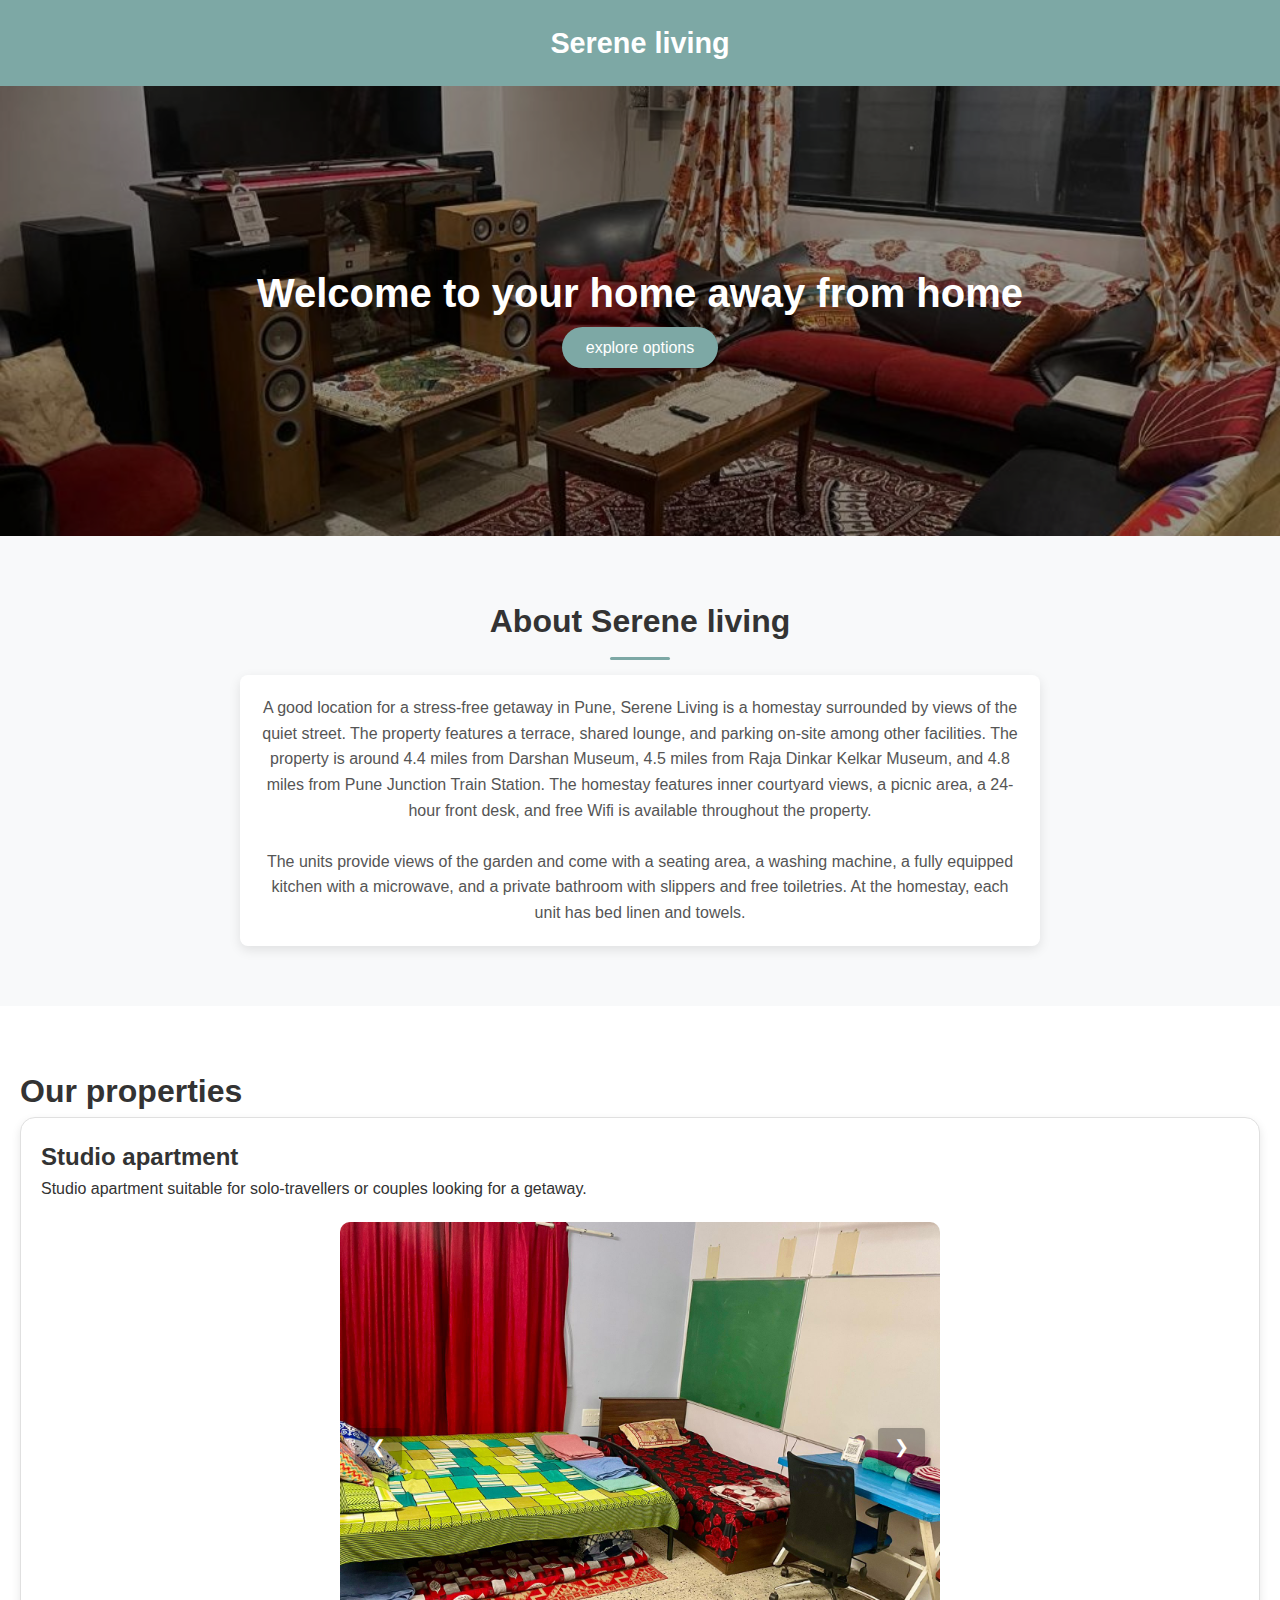
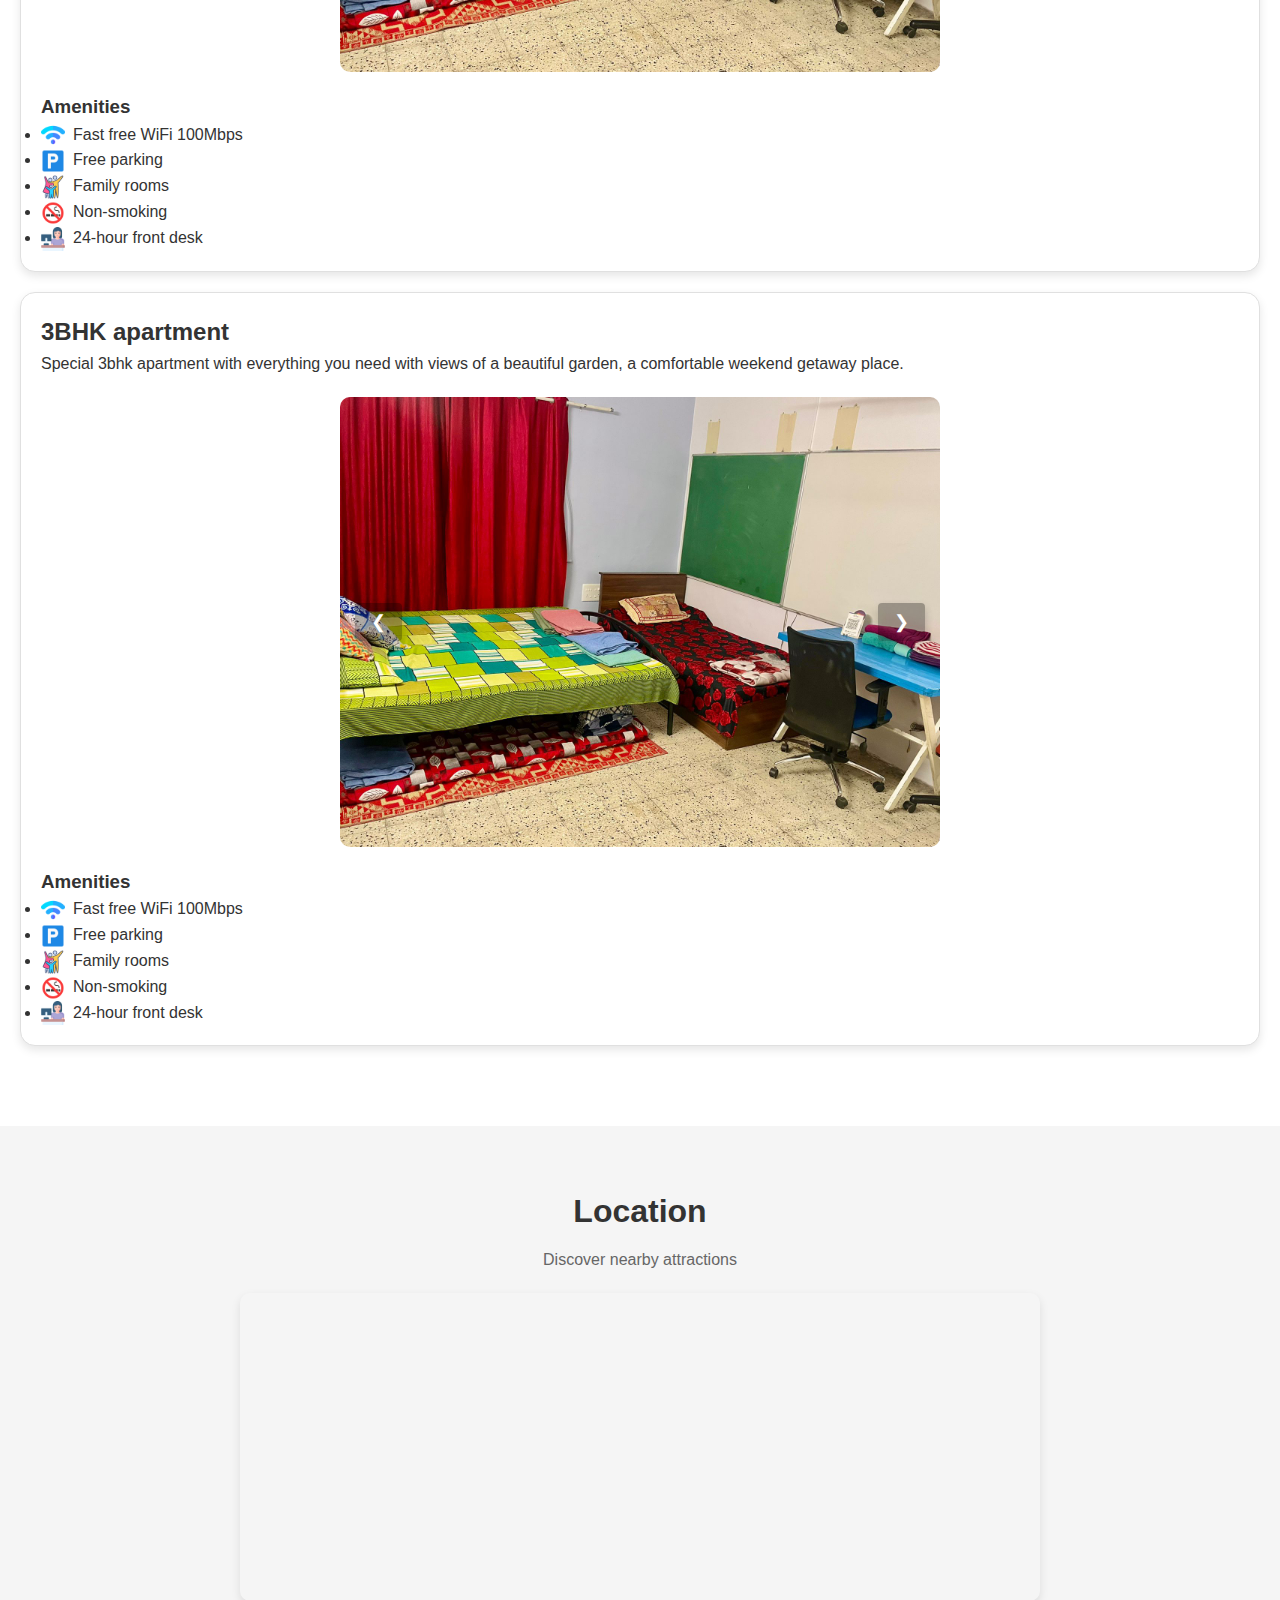
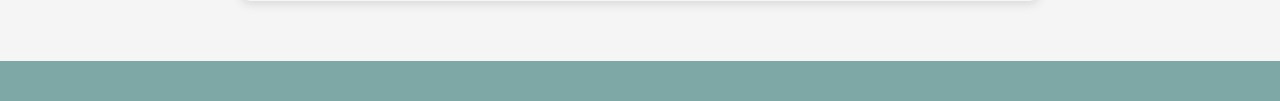
==== index.html @ c3bc1514 "initial commit" ====
<!DOCTYPE html>
<html lang="en">
<head>
    <meta charset="UTF-8">
    <meta name="viewport" content="width=device-width, initial-scale=1.0">
    <title>Serene living</title>
    <link rel="stylesheet" href="assets/css/styles.css">
</head>
<body>
    <!-- header content -->
    <header>
        <div class="container">
            <h1 class="logo">Serene living</h1>
        </div>
    </header>

    <!-- hero section -->
    <section class="hero">
        <div class="hero-content">
            <h2>Welcome to your home away from home</h2>
            <a href="#properties" class="hero-btn">explore options</a>
        </div>
    </section>

    <!-- serene living description section -->
    <section class="description">
        <h2>About Serene living</h2>
        <div class="sereneliving-description" id="sereneliving-description"></div>
    </section>

    <!-- properties section -->
    <section id="properties" class="property-section">
        <h1>Our properties</h1>
        <div class="container">

            <!-- Studio apartment -->
            <div class="property-card">
                <h2>Studio apartment</h2>
                <div class="studio-description" id="studio-description"></div>
                <!-- slider for studio apartment -->
                <div class="slider" id="studio-slider">
                    <img src="assets/images/gallery/studio/studio-apartment-02.jpg" alt="Studio apartment image 1" class="slide">
                    <img src="assets/images/gallery/studio/studio-apartment-01.jpg" alt="Studio apartment image 2" class="slide">
                    <img src="assets/images/gallery/studio/studio-apartment-03.jpg" alt="Studio apartment iamge 3" class="slide">
                    <!-- navigation buttons -->
                    <button class="slider-btn prev" onclick="changeSlide(-1, 'studio-slider')">&#10094;</button>
                    <button class="slider-btn next" onclick="changeSlide(1, 'studio-slider')">&#10095;</button>
                </div>
                <!-- studio amenities -->
                <div class="property-amenities">
                    <h3>Amenities</h3>
                    <ul id="studio-amenities"></ul>
                </div>
            </div>

            <!-- 3BHK apartment -->
            <div class="property-card">
                <h2>3BHK apartment</h2> 
                <div class="bhk3-description" id="bhk3-description"></div>
                <!-- slider for 3BHK apartment images -->
                <div class="slider" id="bhk3-slider">
                    <img src="assets/images/gallery/studio/studio-apartment-02.jpg" alt="3BHK apartment image 1" class="slide">
                    <img src="assets/images/gallery/studio/studio-apartment-01.jpg" alt="3BHK apartment image 2" class="slide">
                    <img src="assets/images/gallery/studio/studio-apartment-03.jpg" alt="3BHK apartment image 3" class="slide">
                    <!-- navigation buttons -->
                    <button class="slider-btn prev" onclick="changeSlide(-1, 'bhk3-slider')">&#10094;</button>
                    <button class="slider-btn next" onclick="changeSlide(1, 'bhk3-slider')">&#10095;</button>
                </div>
                <!-- 3bhk amenities -->
                <div class="property-amenities">
                    <h3>Amenities</h3>
                    <ul id="bhk3-amenities"></ul>
                </div>
            </div>
        </div>
    </section>

    <!-- Location section -->
    <section id="location">
        <div class="container">
            <h2>Location</h2>
            <p>Discover nearby attractions</p>
            <div class="map-container">
                <!-- Google maps iframe embed -->
                <iframe 
                    src="https://www.google.com/maps/embed?pb=!1m18!1m12!1m3!1d16934.786040539308!2d73.88967682549603!3d18.477276073455673!2m3!1f0!2f0!3f0!3m2!1i1024!2i768!4f13.1!3m3!1m2!1s0x3bc2ebeef681de83%3A0x77733bf62a7f9e54!2sSerene%20Living!5e0!3m2!1sen!2sin!4v1730481593508!5m2!1sen!2sin" 
                    width="100%" 
                    height="300" 
                    style="border:0;" 
                    allowfullscreen="" 
                    loading="lazy" >
                </iframe>
            </div>
        </div>
    </section>

    <footer>
        <!-- footer content -->
    </footer>
    <script src="assets/js/script.js"></script>
</body>
</html>
---- assets/css/styles.css ----
/* Reset basic styling */
* {
    margin: 0;
    padding: 0;
    box-sizing: border-box;
}

html {
    scroll-behavior: smooth;
}

header {
    background-color: #7da8a5;
    padding: 10px 0;
}

header .logo {
    font-size: 1.8rem;
    color: #fff;
    margin: 0;
    font-weight: 600;   
}

header .container {
    background-color: #7da8a5;
    display: flex;
    align-items: center;
    justify-content: center;
}

.hero {
    position: relative;
    display: flex;
    align-items: center;
    justify-content: center;
    background-image: url('../images/gallery/hero-image.jpg');
    background-size: cover;
    background-position: center;
    height: 50vh;
    color: #fff;
    text-align: center;
    padding: 20px 0;
}

.hero::before {
    content: '';
    position: absolute;
    top: 0;
    left: 0;
    width: 100%;
    height: 100%;
    background: rgba(0, 0, 0, 0.4);
    z-index: 1;
}

.hero-content h2 {
    position: relative;
    z-index: 2;
    font-size: 2.5rem;
    margin-bottom: 10px;
}

.hero-btn {
    position: relative;
    z-index: 2;
    background-color: #7da8a5;
    color: #fff;
    padding: 12px 24px;
    border: none;
    border-radius: 25px;
    font-size: 1rem;
    cursor: pointer;
    transition: transform 0.3s ease, box-shadow 0.3s ease;
    text-decoration: none;
}

.hero-btn:hover {
    background-color: #5e8b89;
    transform: translateY(-5px);
    box-shadow: 0 8px 16px rgba(0, 0, 0, 0.2);
}

/* description styling */
.description {
    padding: 60px 20px;
    background-color: #f8f9fa;
    text-align: center;
}

.description h2 {
    font-size: 2rem;
    color: #333;
    margin-bottom: 15px;
    font-weight: bold;
}

.sereneliving-description {
    max-width: 800px;
    margin: 0 auto;
    color: #555;
    font-size: 1.1.rem;
    line-height: 1.6;
    padding: 20px;
    background-color: #ffffff;
    border-radius: 8px;
    box-shadow: 0 4px 12px rgba(0, 0, 0, 0.1);
}

.description h2:after {
    content: "";
    display: block;
    width: 60px;
    height: 3px;
    background-color: #7da8a5;
    margin: 10px auto 0;
    border-radius: 2px;
}


/* property section styling */
.property-section {
    padding: 60px 20px;
    background-color: #fff;
}

.property-card {
    background-color: #fff;
    border: 1px solid #e0e0e0;
    border-radius: 15px;
    padding: 20px;
    margin-bottom: 20px;
    box-shadow: 0px 4px 10px rgba(0, 0, 0, 0.1);
    transition: transform 0.2s, box-shadow 0.2s;
}

.property-card:hover {
    transform: scale(1.02);
    box-shadow: 0px 8px 16px rgba(0, 0, 0, 0.12);
}

/* image slider styling */
.slider {
    position: relative;
    max-width: 600px;
    margin: 20px auto;
}

.slider img {
    border-radius: 10px;
    width: 100%;
    height: auto;
}

.slider .slide:first-child {
 display: block;
}

.slide {
    display: none;
    width: 100%;
    border-radius: 5px;
}

.slider-btn {
    position: absolute;
    top:50%;
    transform: translateY(-50%);
    background-color: rgba(0, 0, 0, 0.3);
    color: #fff;
    border: none;
    font-size: 18px;
    padding: 8px 16px;
    cursor: pointer;
    border-radius: 4px;
    transition: background-color 0.3s ease, box-shadow 0.3s ease;
    box-shadow: 0 4px 8px rgba(0, 0, 0, 0.2);
}

.prev {
    left: 15px;
}

.next {
    right: 15px;
}

.slider-btn:hover {
    background-color: rgba(0, 0, 0, 0.5);
    box-shadow: 0 6px 12px rgba(0, 0, 0, 0.3);
}


/* amenities styling */
.amenities-list li {
    display: flex;
    align-items: center;
    margin-bottom: 5px;
}

.amenity-icon {
    width: 24px;
    height: 24px;
    margin-right: 8px;
    vertical-align: middle;
}

/* Basic styling */
body {
    font-family: 'Roboto', sans-serif;
    background-color: #faf3e0;
    color: #333;
    margin: 0;
    padding: 0;
    line-height: 1.6;
}

header, footer {
    padding: 20px;
    background-color: #7da8a5;
    color: #fff;
    text-align: center;
}

/* style for location section */
#location {
    padding: 60px 20px;
    background-color: #f5f5f5;
    text-align: center;
}

#location h2 {
    font-size: 2rem;
    color: #333;
    margin-bottom: 10px;
}

#location p {
    color: #666;
    margin-bottom: 20px;
}

.map-container {
    max-width: 800px;
    margin: 0 auto;
    overflow: hidden;
    border-radius: 10px;
    box-shadow: 0 4px 10px rgba(0, 0, 0, 0.1);
}

/* styling for smaller devices */
@media (max-width: 768px) {
    .property-card {
        padding: 15px;
    }

    .hero h1 {
        font-size: 1.8rem;
    }

    .hero-btn {
        padding: 10px 18px;
        font-size: 0.9rem;
    }

    .description {
        padding: 40px 15px;
    }

    .description h2 {
        font-size: 1.8rem;
    }

    .sereneliving-description {
        font-size: 1rem;
        padding: 15px;
    }

    .slider-btn {
        font-size: 16px;
        padding: 6px 12px;
    }
}
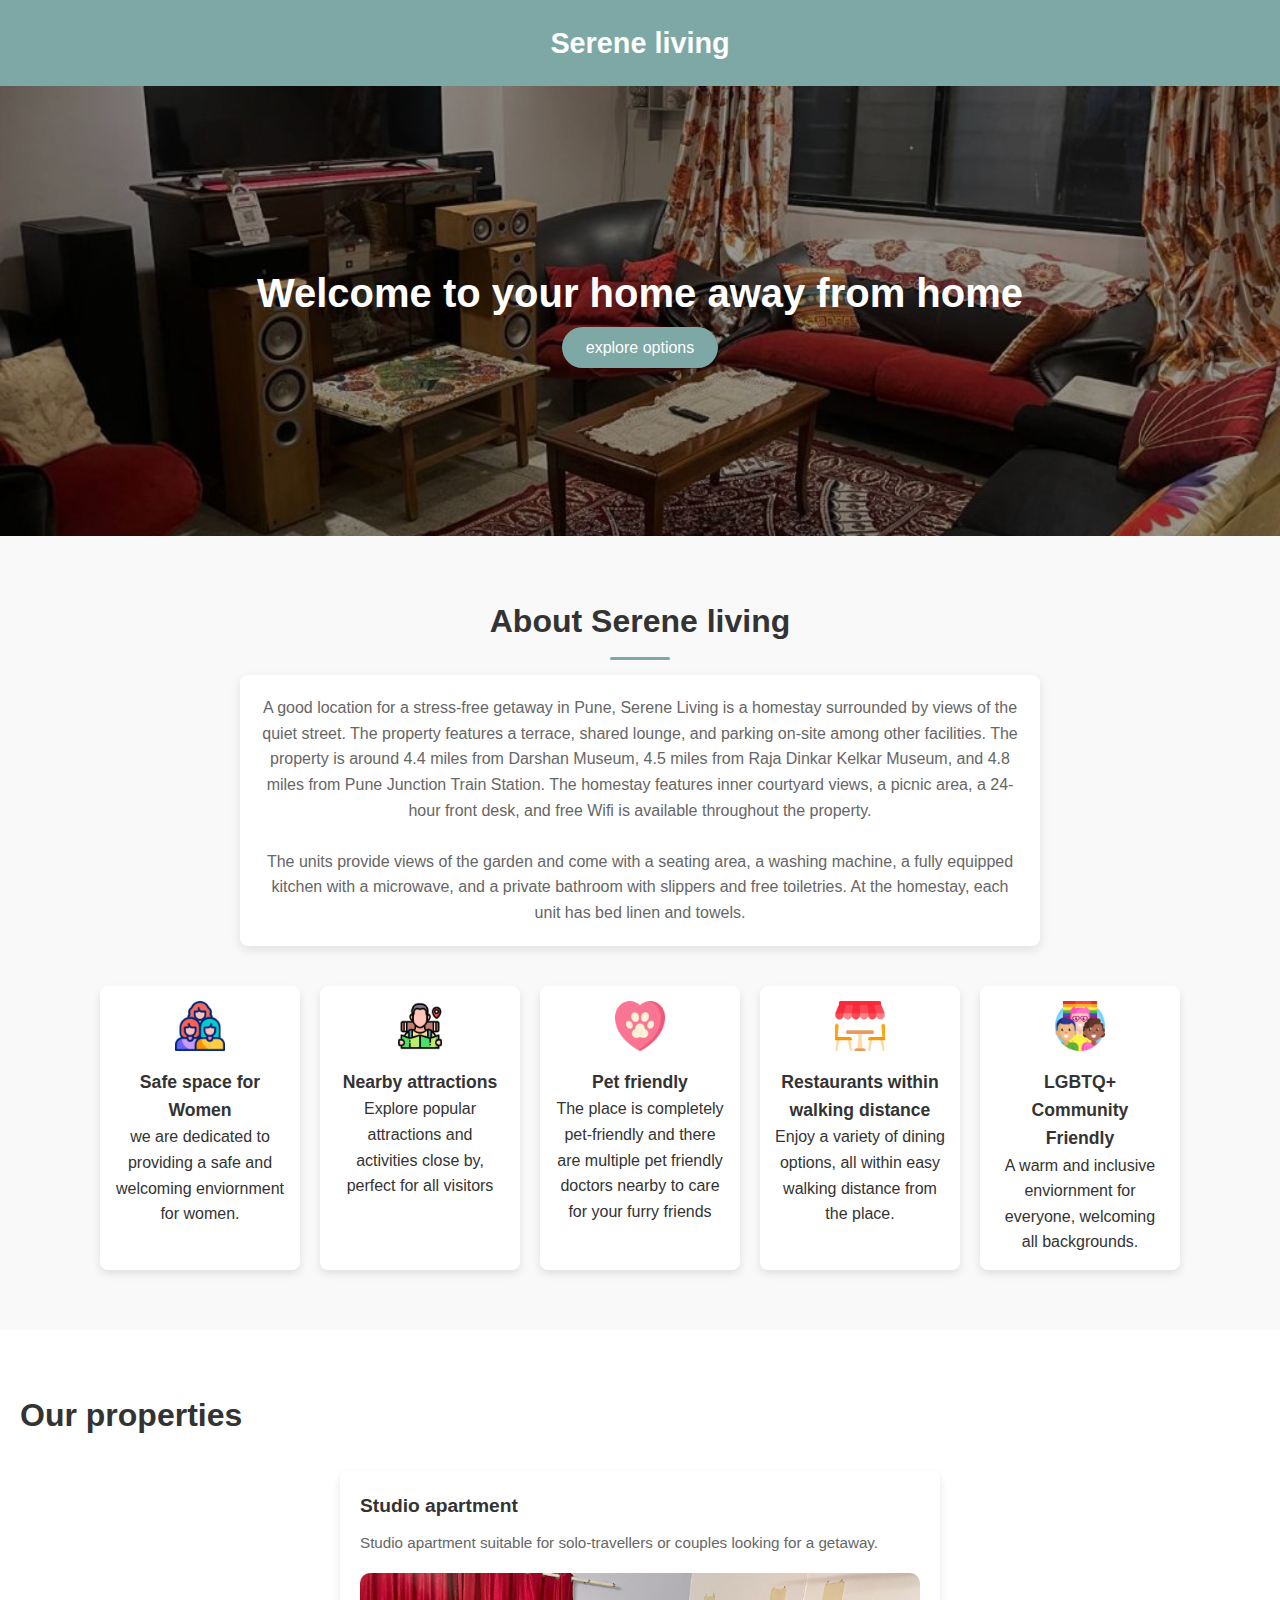
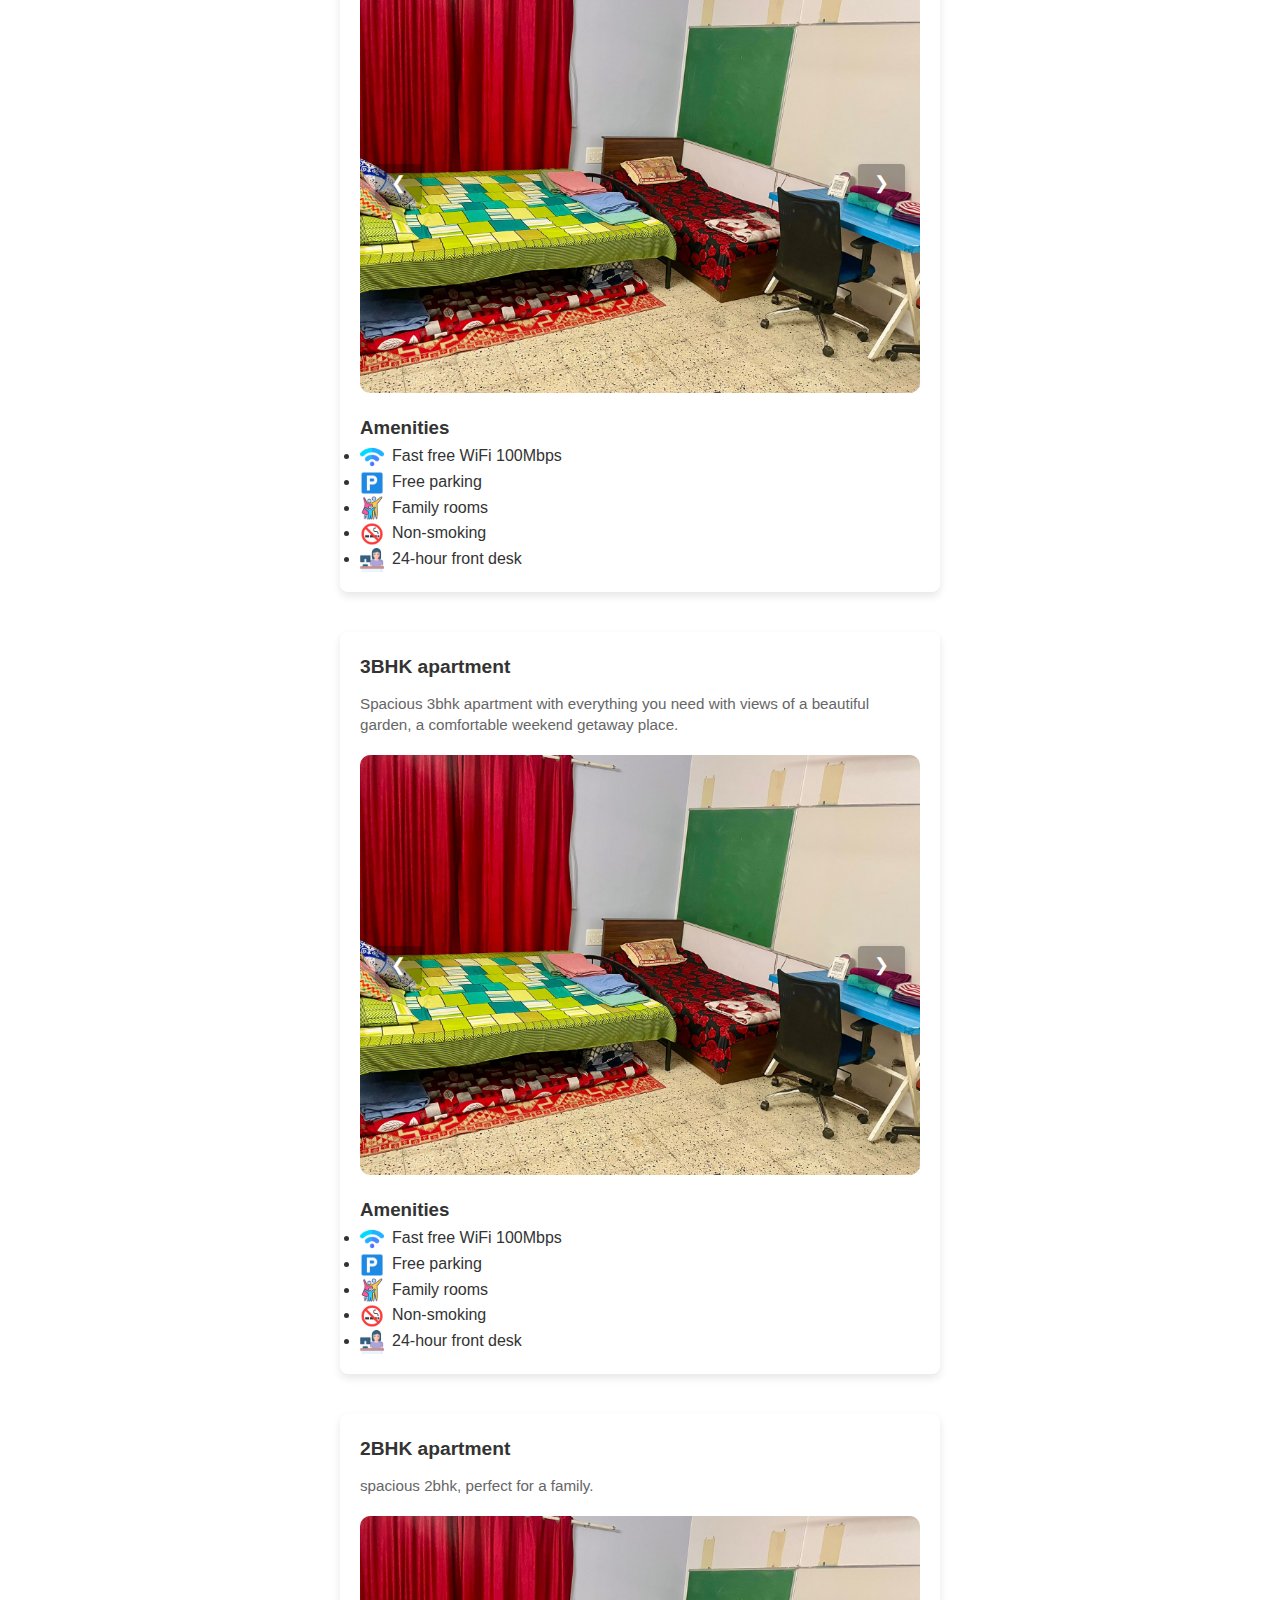
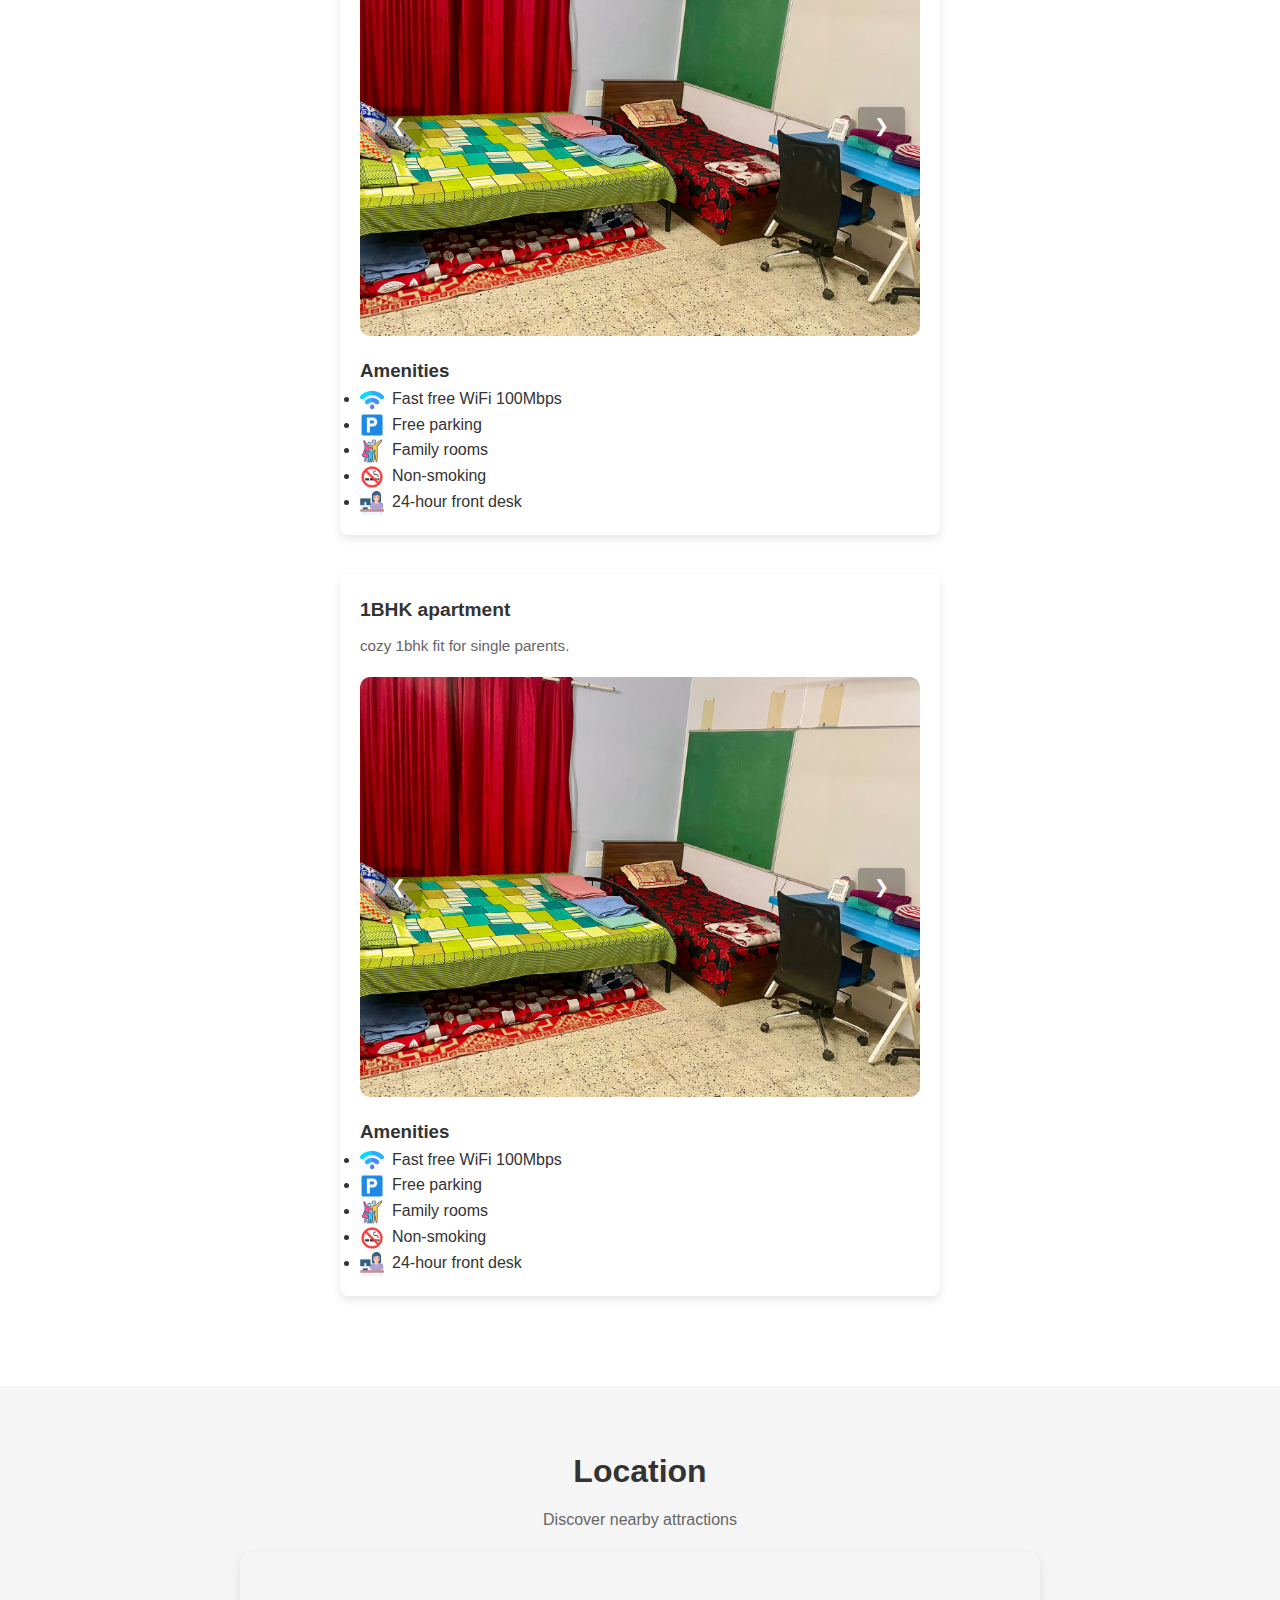
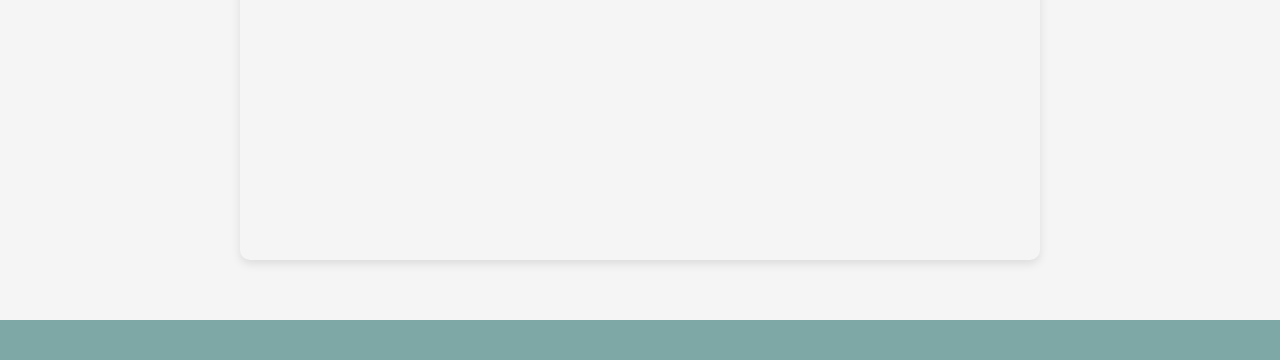
==== commit b6dbc7d1: "added highlights and cards for 2bhk and 1bhk apartment" ====
--- a/index.html
+++ b/index.html
@@ -26,17 +26,46 @@
     <section class="description">
         <h2>About Serene living</h2>
         <div class="sereneliving-description" id="sereneliving-description"></div>
+
+        <!-- highlights section within description -->
+        <div class="highlights-content">
+            <div class="highlight">
+                <img src="assets/images/icons/safe-space-icon.png" alt="Safe space icon">
+                <h3>Safe space for Women</h3>
+                <p>we are dedicated to providing a safe and welcoming enviornment for women.</p>
+            </div>
+            <div class="highlight">
+                <img src="assets/images/icons/attractions-icon.png" alt="Nearby attractions icon">
+                <h3>Nearby attractions</h3>
+                <p>Explore popular attractions and activities close by, perfect for all visitors</p>
+            </div>
+            <div class="highlight">
+                <img src="assets/images/icons/pet-friendly-icon.png" alt="Pet friendly icon">
+                <h3>Pet friendly</h3>
+                <p>The place is completely pet-friendly and there are multiple pet friendly doctors nearby to care for your furry friends</p>
+            </div>
+            <div class="highlight">
+                <img src="assets/images/icons/restaurant-icon.png" alt="Restaurants icon">
+                <h3>Restaurants within walking distance</h3>
+                <p>Enjoy a variety of dining options, all within easy walking distance from the place.</p>
+            </div>
+            <div class="highlight">
+                <img src="assets/images/icons/lgbtq-friendly-icon.png" alt="LGBTQ Friendly icon">
+                <h3>LGBTQ+ Community Friendly</h3>
+                <p>A warm and inclusive enviornment for everyone, welcoming all backgrounds.</p>
+            </div>
+        </div>
     </section>
 
     <!-- properties section -->
     <section id="properties" class="property-section">
         <h1>Our properties</h1>
-        <div class="container">
+        <div class="property-card-container">
 
             <!-- Studio apartment -->
             <div class="property-card">
                 <h2>Studio apartment</h2>
-                <div class="studio-description" id="studio-description"></div>
+                <div class="property-description" id="studio-description"></div>
                 <!-- slider for studio apartment -->
                 <div class="slider" id="studio-slider">
                     <img src="assets/images/gallery/studio/studio-apartment-02.jpg" alt="Studio apartment image 1" class="slide">
@@ -56,7 +85,7 @@
             <!-- 3BHK apartment -->
             <div class="property-card">
                 <h2>3BHK apartment</h2> 
-                <div class="bhk3-description" id="bhk3-description"></div>
+                <div class="property-description" id="bhk3-description"></div>
                 <!-- slider for 3BHK apartment images -->
                 <div class="slider" id="bhk3-slider">
                     <img src="assets/images/gallery/studio/studio-apartment-02.jpg" alt="3BHK apartment image 1" class="slide">
@@ -70,6 +99,46 @@
                 <div class="property-amenities">
                     <h3>Amenities</h3>
                     <ul id="bhk3-amenities"></ul>
+                </div>
+            </div>
+
+            <!-- 2BHK apartment -->
+            <div class="property-card">
+                <h2>2BHK apartment</h2>
+                <div class="property-description" id="bhk2-description"></div>
+                <!-- slider for 2BHK apartment images -->
+                <div class="slider" id="bhk2-slider">
+                    <img src="assets/images/gallery/studio/studio-apartment-02.jpg" alt="2BHK apartment image 1" class="slide">
+                    <img src="assets/images/gallery/studio/studio-apartment-01.jpg" alt="2BHK apartment image 2" class="slide">
+                    <img src="assets/images/gallery/studio/studio-apartment-03.jpg" alt="2BHK apartment image 3" class="slide">
+                    <!-- navigation buttons -->
+                    <button class="slider-btn prev" onclick="changeSlide(-1, 'bhk2-slider')">&#10094;</button>
+                    <button class="slider-btn next" onclick="changeSlide(1, 'bhk2-slider')">&#10095;</button>
+                </div>
+                <!-- 2BHK amenities -->
+                <div class="property-amenities">
+                    <h3>Amenities</h3>
+                    <ul id="bhk2-amenities"></ul>
+                </div>
+            </div>
+
+            <!-- 1BHK apartment -->
+            <div class="property-card">
+                <h2>1BHK apartment</h2>
+                <div class="property-description" id="bhk1-description"></div>
+                <!-- slider for 1BHK apartment images -->
+                <div class="slider" id="bhk1-slider">
+                    <img src="assets/images/gallery/studio/studio-apartment-02.jpg" alt="1BHK apartment image 1" class="slide">
+                    <img src="assets/images/gallery/studio/studio-apartment-01.jpg" alt="1BHK apartment iamge 2" class="slide">
+                    <img src="assets/images/gallery/studio/studio-apartment-03.jpg" alt="1BHK apartment image 3" class="slide">
+                    <!-- navigation buttons -->
+                    <button class="slider-btn prev" onclick="changeSlide(-1, 'bhk1-slider')">&#10094;</button>
+                    <button class="slider-btn next" onclick="changeSlide(1, 'bhk1-slider')">&#10095;</button>
+                </div>
+                <!-- 1BHK amenities -->
+                <div class="property-amenities">
+                    <h3>Amenities</h3>
+                    <ul id="bhk1-amenities"></ul>
                 </div>
             </div>
         </div>
--- a/assets/css/styles.css
+++ b/assets/css/styles.css
@@ -83,7 +83,7 @@
 /* description styling */
 .description {
     padding: 60px 20px;
-    background-color: #f8f9fa;
+    background-color: #f9f9f9;
     text-align: center;
 }
 
@@ -91,13 +91,12 @@
     font-size: 2rem;
     color: #333;
     margin-bottom: 15px;
-    font-weight: bold;
 }
 
 .sereneliving-description {
     max-width: 800px;
-    margin: 0 auto;
-    color: #555;
+    margin: 0 auto 40px;
+    color: #666;
     font-size: 1.1.rem;
     line-height: 1.6;
     padding: 20px;
@@ -116,6 +115,33 @@
     border-radius: 2px;
 }
 
+.highlights-content {
+    display: flex;
+    flex-wrap: wrap;
+    justify-content: center;
+    gap: 20px;
+}
+
+.highlight {
+    max-width: 200px;
+    padding: 15px;
+    background-color: #ffffff;
+    border-radius: 8px;
+    box-shadow: 0 4px 8px rgba(0, 0, 0, 0.1);
+    text-align: center;
+}
+
+.highlight img {
+    width: 50px;
+    height: 50px;
+    margin-bottom: 10px;
+}
+
+.highlight h3 {
+    font-size: 1.1rem;
+    color: #333;
+    margin-bottom: 1.4;
+}
 
 /* property section styling */
 .property-section {
@@ -123,19 +149,40 @@
     background-color: #fff;
 }
 
+.property-card-container {
+    display: flex;
+    flex-wrap: wrap;
+    gap: 20px;
+    justify-content: center;
+    padding: 20px;
+}
+
 .property-card {
     background-color: #fff;
-    border: 1px solid #e0e0e0;
-    border-radius: 15px;
+    max-width: 600px;
+    margin: 10px;
+    border-radius: 8px;
+    box-shadow: 0 4px 8px rgba(0, 0, 0, 0.1);
+    overflow: hidden;
+    transition: transform 0.2s ease;
     padding: 20px;
-    margin-bottom: 20px;
-    box-shadow: 0px 4px 10px rgba(0, 0, 0, 0.1);
-    transition: transform 0.2s, box-shadow 0.2s;
 }
 
 .property-card:hover {
     transform: scale(1.02);
-    box-shadow: 0px 8px 16px rgba(0, 0, 0, 0.12);
+}
+
+.property-card h2 {
+    font-size: 1.2rem;
+    margin: 0 0 10px;
+    color: #333;
+}
+
+.property-description {
+    font-size: 0.95rem;
+    color: #666;
+    margin: 0 0 15px;
+    line-height: 1.4;
 }
 
 /* image slider styling */
@@ -275,6 +322,15 @@
         padding: 15px;
     }
 
+    .highlights-content {
+        flex-direction: column;
+        gap: 15px;
+    }
+
+    .highlight {
+        max-width: 100%;
+    }
+
     .slider-btn {
         font-size: 16px;
         padding: 6px 12px;
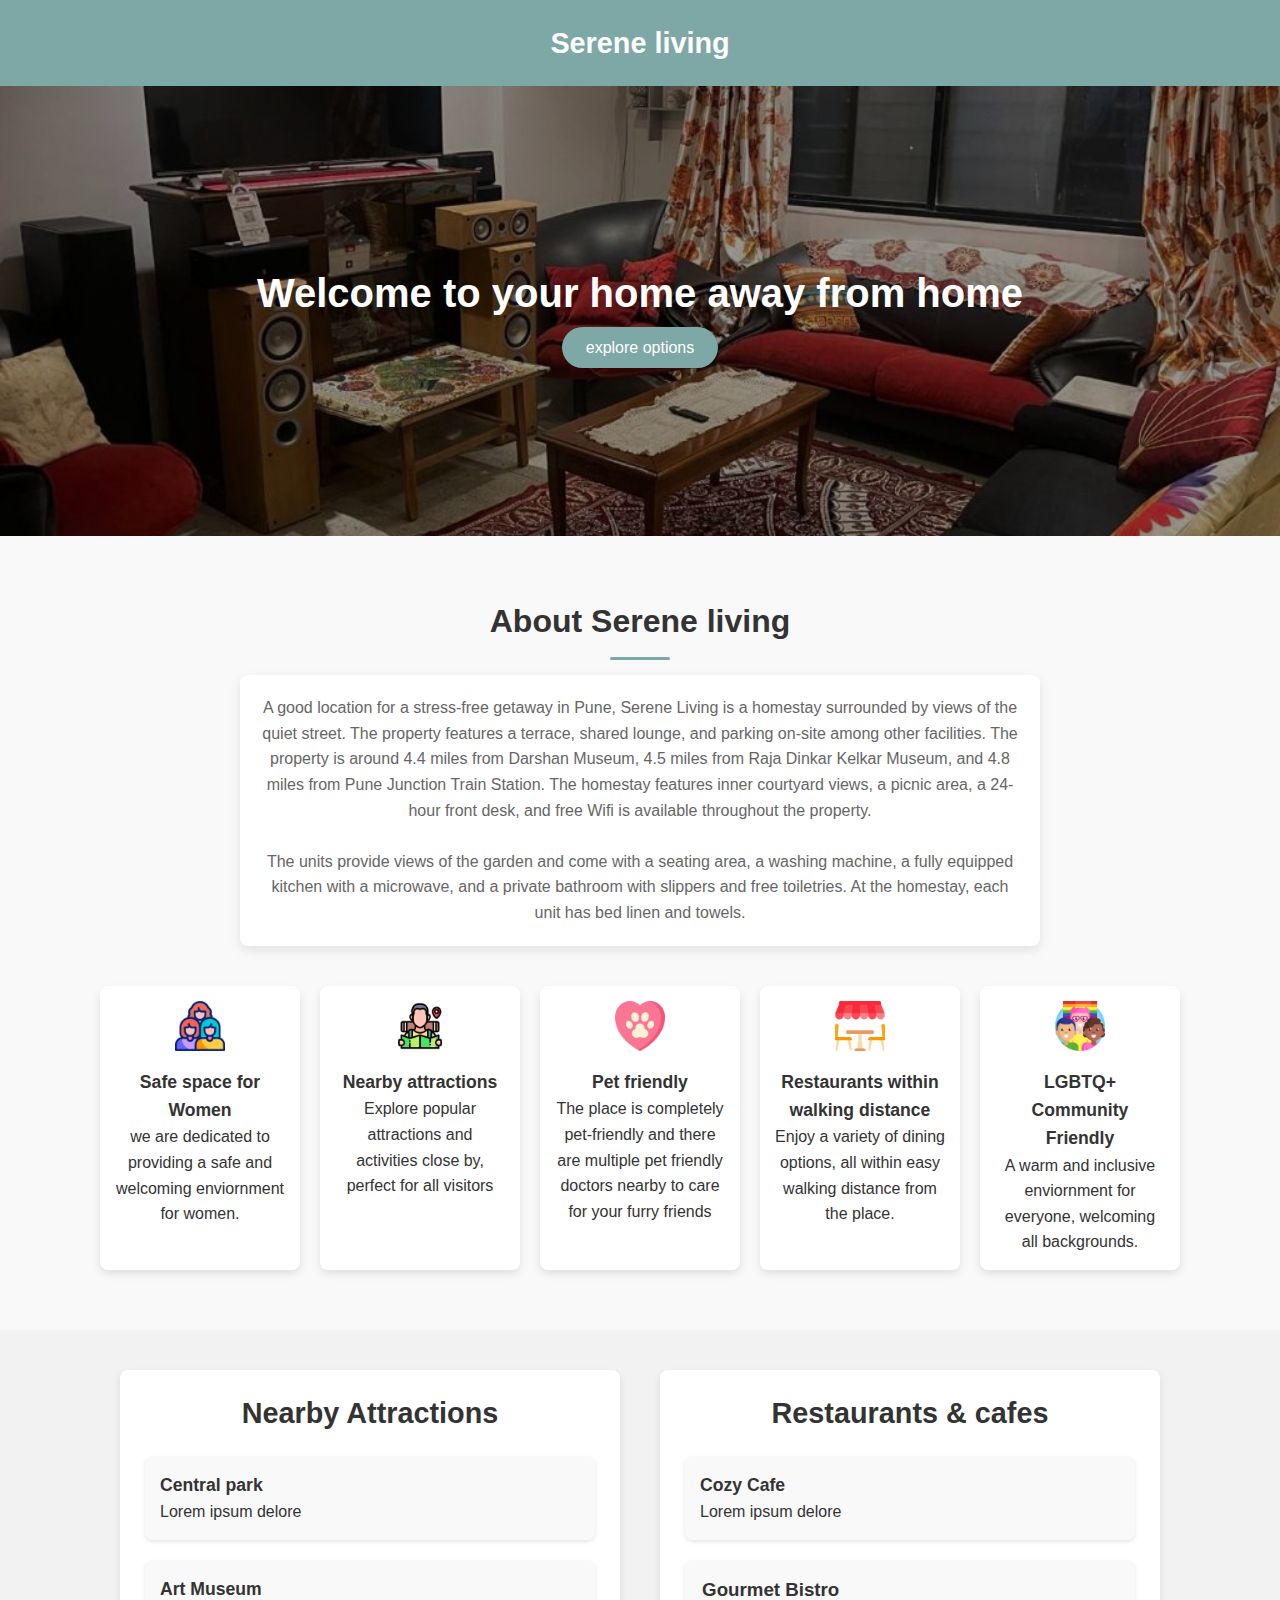
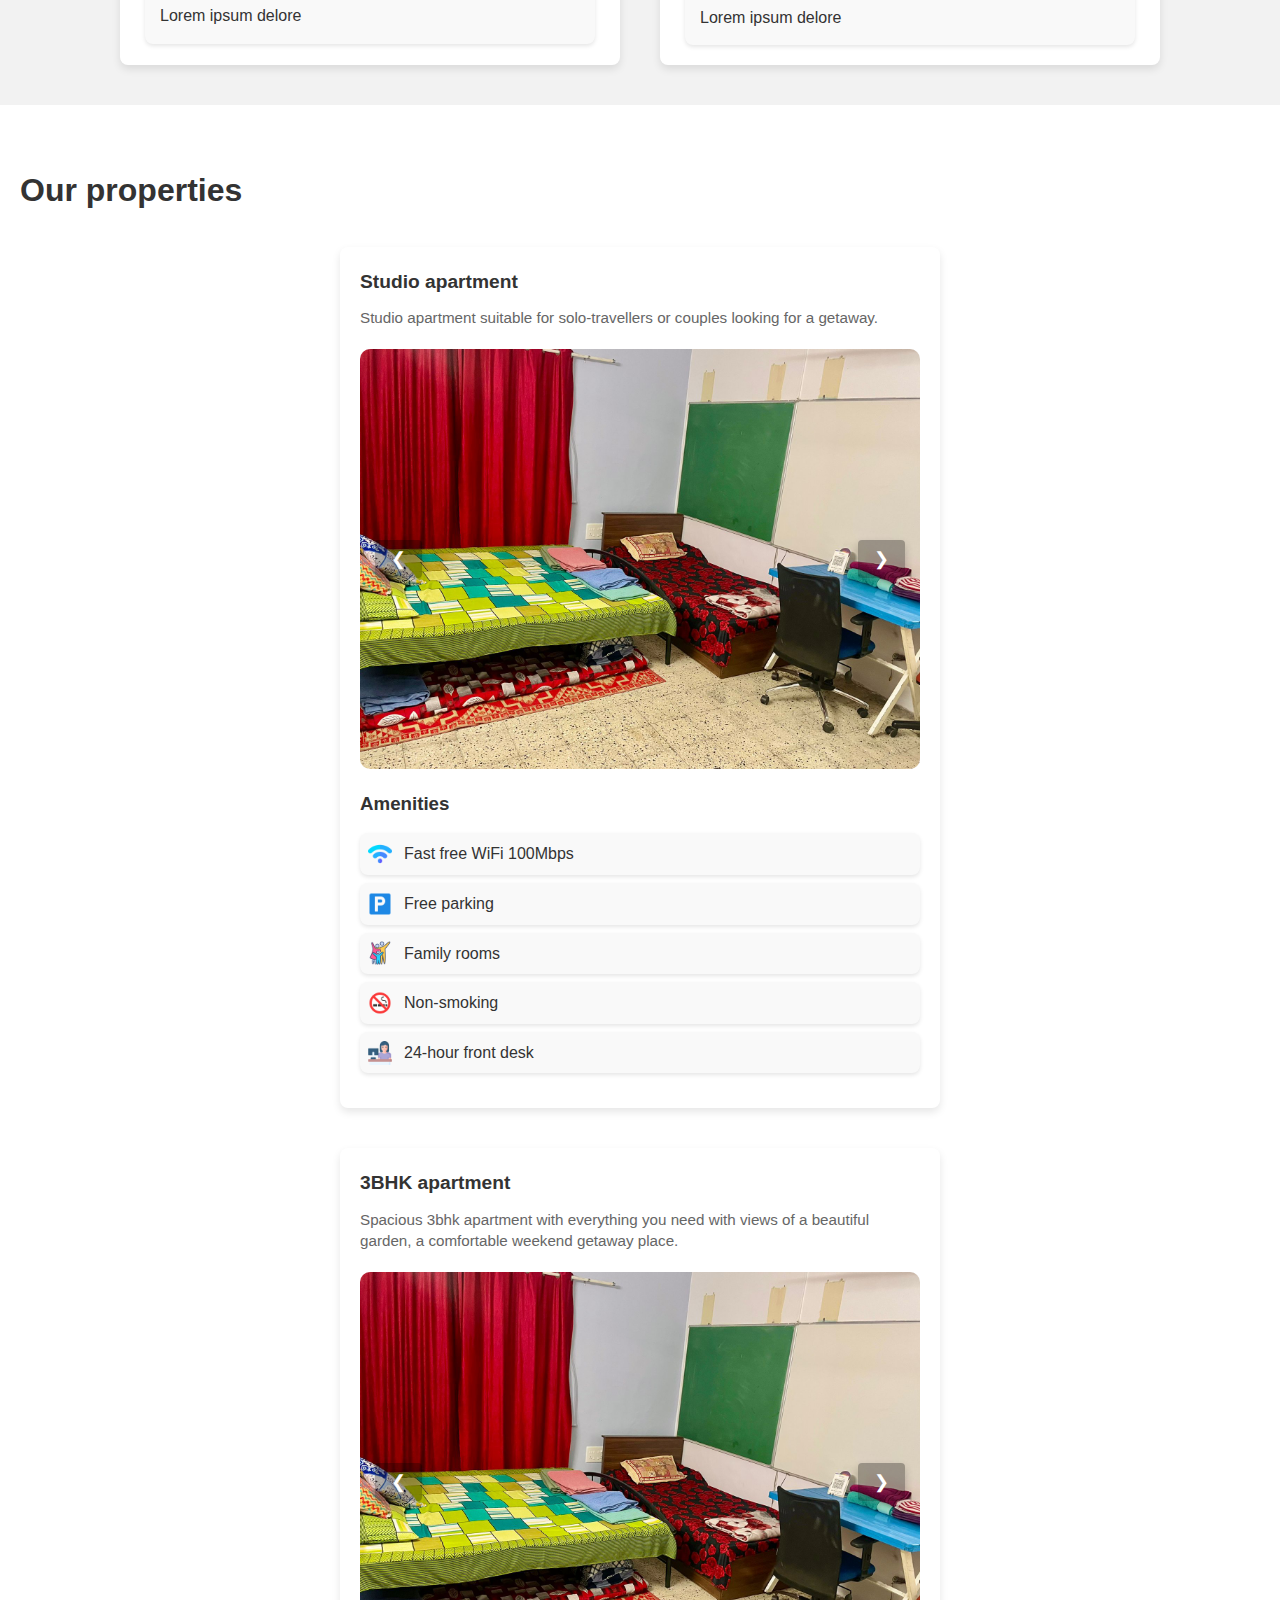
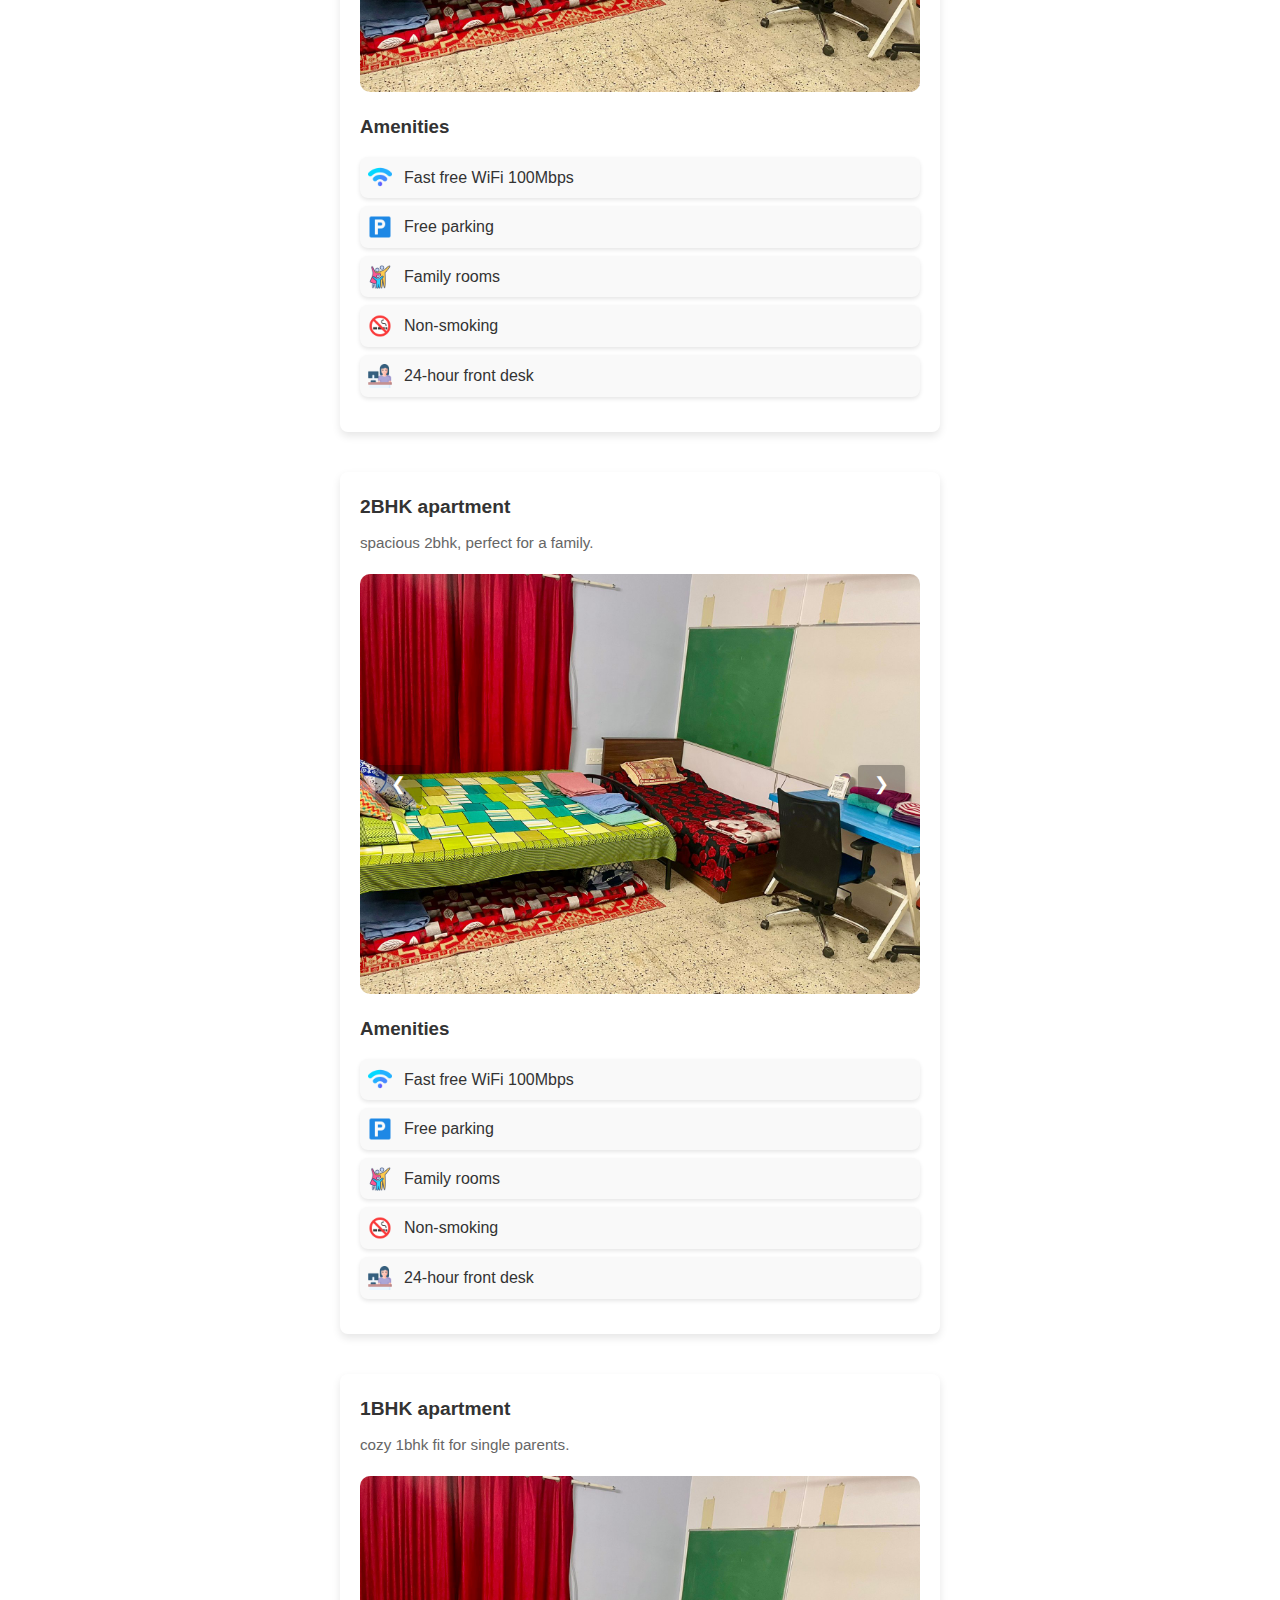
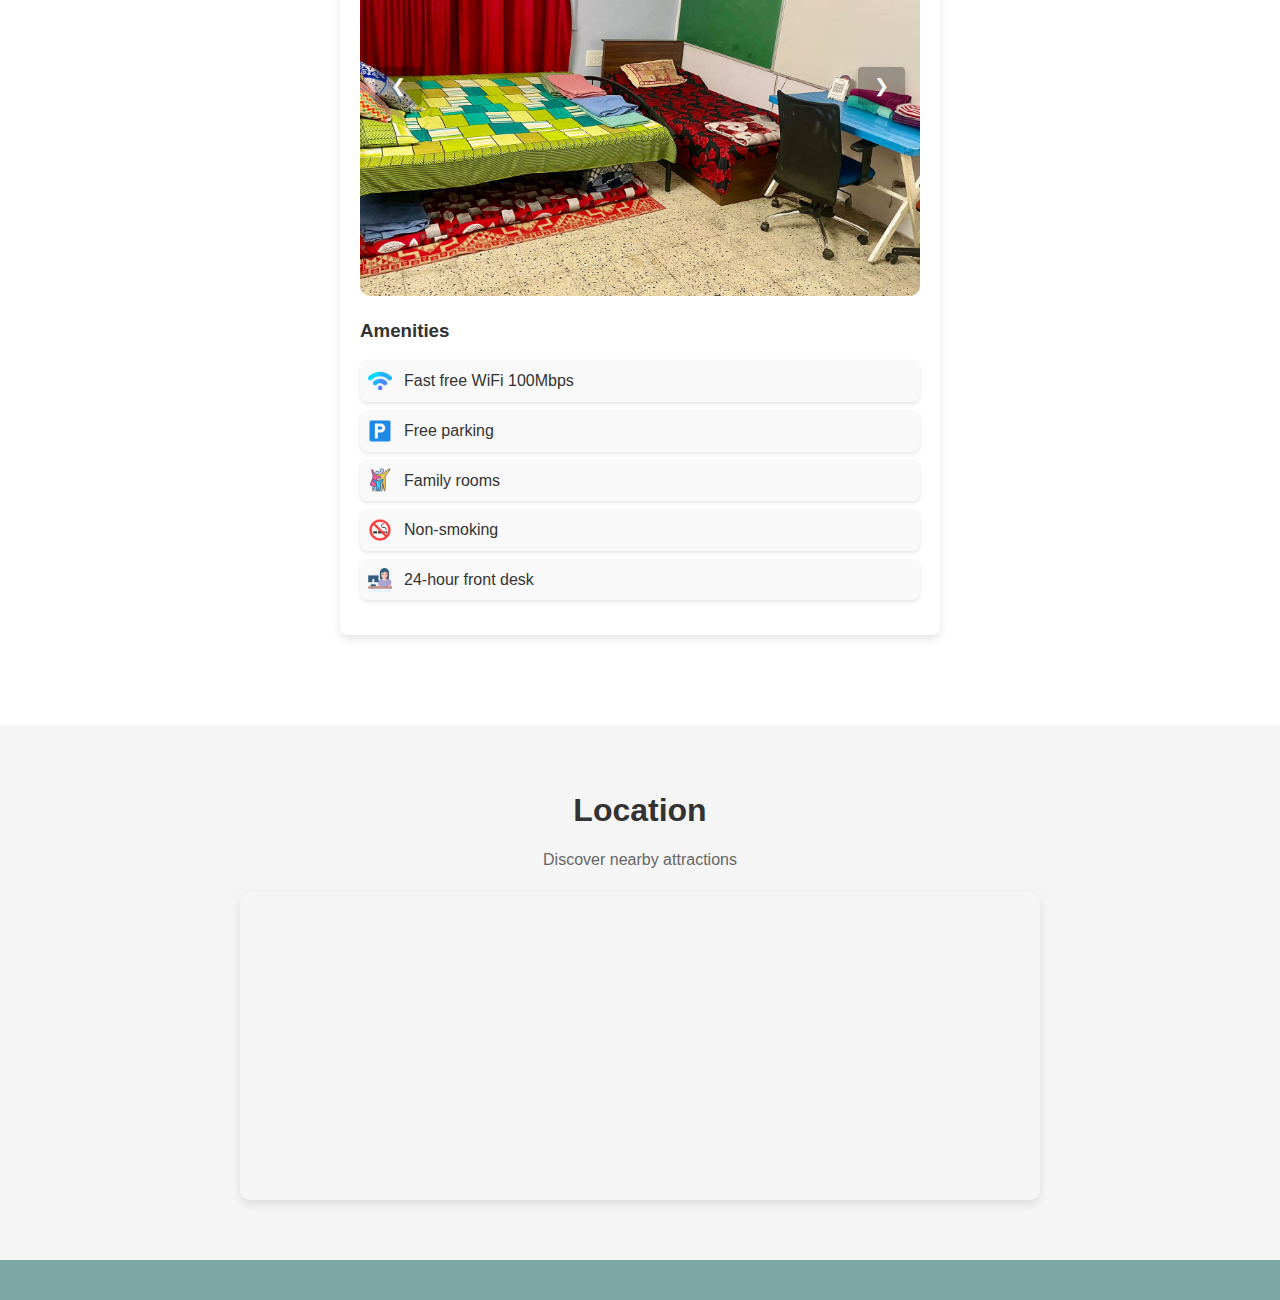
==== commit 9e1fb28d: "added nearby attractions section" ====
--- a/index.html
+++ b/index.html
@@ -57,6 +57,45 @@
         </div>
     </section>
 
+    <!-- Nearby attractions and restaurants sections -->
+    <section class="features-section">
+        <div class="feature-box nearby attractions">
+            <h2>Nearby Attractions</h2>
+            <ul class="attractions-list">
+                <li class="attraction-item">
+                    <div class="attraction-details">
+                        <h3>Central park</h3>
+                        <p>Lorem ipsum delore</p>
+                    </div>
+                </li>
+                <li class="attraction-item">
+                    <div class="attraction-details">
+                        <h3>Art Museum</h3>
+                        <p>Lorem ipsum delore</p>
+                    </div>
+                </li>
+            </ul>
+        </div>
+
+        <div class="feature-box nearby-restaurants">
+            <h2>Restaurants & cafes</h2>
+            <ul class="restaurants-list">
+                <li class="restaurant-item">
+                    <div class="restaurant-details">
+                        <h3>Cozy Cafe</h3>
+                        <p>Lorem ipsum delore</p>
+                    </div>
+                </li>
+                <li class="restaurant-item">
+                    <div class="restaraunt-details">
+                        <h3>Gourmet Bistro</h3>
+                        <p>Lorem ipsum delore</p>
+                    </div>
+                </li>
+            </ul>
+        </div>
+    </section>
+
     <!-- properties section -->
     <section id="properties" class="property-section">
         <h1>Our properties</h1>
@@ -78,7 +117,7 @@
                 <!-- studio amenities -->
                 <div class="property-amenities">
                     <h3>Amenities</h3>
-                    <ul id="studio-amenities"></ul>
+                    <ul class="amenities-list" id="studio-amenities"></ul>
                 </div>
             </div>
 
@@ -98,7 +137,7 @@
                 <!-- 3bhk amenities -->
                 <div class="property-amenities">
                     <h3>Amenities</h3>
-                    <ul id="bhk3-amenities"></ul>
+                    <ul class="amenities-list" id="bhk3-amenities"></ul>
                 </div>
             </div>
 
@@ -118,7 +157,7 @@
                 <!-- 2BHK amenities -->
                 <div class="property-amenities">
                     <h3>Amenities</h3>
-                    <ul id="bhk2-amenities"></ul>
+                    <ul class="amenities-list" id="bhk2-amenities"></ul>
                 </div>
             </div>
 
@@ -138,7 +177,7 @@
                 <!-- 1BHK amenities -->
                 <div class="property-amenities">
                     <h3>Amenities</h3>
-                    <ul id="bhk1-amenities"></ul>
+                    <ul class="amenities-list" id="bhk1-amenities"></ul>
                 </div>
             </div>
         </div>
--- a/assets/css/styles.css
+++ b/assets/css/styles.css
@@ -141,6 +141,61 @@
     font-size: 1.1rem;
     color: #333;
     margin-bottom: 1.4;
+}
+
+/* Nearby attractions and restaurants list styling */
+.features-section {
+    display: flex;
+    gap: 40px;
+    padding: 40px 20px;
+    justify-content: center;
+    background-color: #f2f2f2;
+}
+
+.feature-box {
+    flex: 1;
+    max-width: 500px;
+    background-color: #ffffff;
+    padding: 20px;
+    border-radius: 8px;
+    box-shadow: 0 4px 8px rgba(0, 0, 0, 0.1);
+    text-align: center;
+}
+
+.feature-box h2 {
+    font-size: 1.8rem;
+    color: #333;
+    margin-bottom: 20px;
+}
+
+.attractions-list, .restaurants-list {
+    list-style-type: none;
+    padding: 0;
+    display: flex;
+    flex-direction: column;
+    gap: 20px;
+    align-items: center;
+}
+
+.attraction-item, .restaurant-item {
+    display: flex;
+    align-items: center;
+    padding: 15px;
+    background-color: #f9f9f9;
+    border-radius: 8px;
+    box-shadow: 0 2px 4px rgba(0, 0, 0, 0.1);
+    max-width: 450px;
+    width: 100%;
+}
+
+.attraction-details, .restaurant-details {
+    text-align: left;
+}
+
+.attraction-details h3, .restaurant-details h3 {
+    font-size: 1.1rem;
+    color: #333;
+    margin: 0;
 }
 
 /* property section styling */
@@ -238,16 +293,32 @@
 
 
 /* amenities styling */
+.amenities-list {
+    list-style: none;
+    padding: 0;
+    margin: 15px 0;
+}
+
 .amenities-list li {
     display: flex;
     align-items: center;
-    margin-bottom: 5px;
+    padding: 8px;
+    margin-bottom: 8px;
+    background-color: #f9f9f9;
+    border-radius: 8px;
+    box-shadow: 0 2px 4px rgba(0, 0, 0, 0.1);
+    transition: transform 0.2s, box-shadow 0.2s;
+}
+
+.amenities-list li:hover {
+    transform: translateY(-3px);
+    box-shadow: 0 4px 8px rgba(0, 0, 0, 0.15);
 }
 
 .amenity-icon {
     width: 24px;
     height: 24px;
-    margin-right: 8px;
+    margin-right: 12px;
     vertical-align: middle;
 }
 
@@ -331,6 +402,15 @@
         max-width: 100%;
     }
 
+    .features-section {
+        flex-direction: column;
+        gap: 20px;
+    }
+
+    .feature-box {
+        max-width: 100%;
+    }
+
     .slider-btn {
         font-size: 16px;
         padding: 6px 12px;
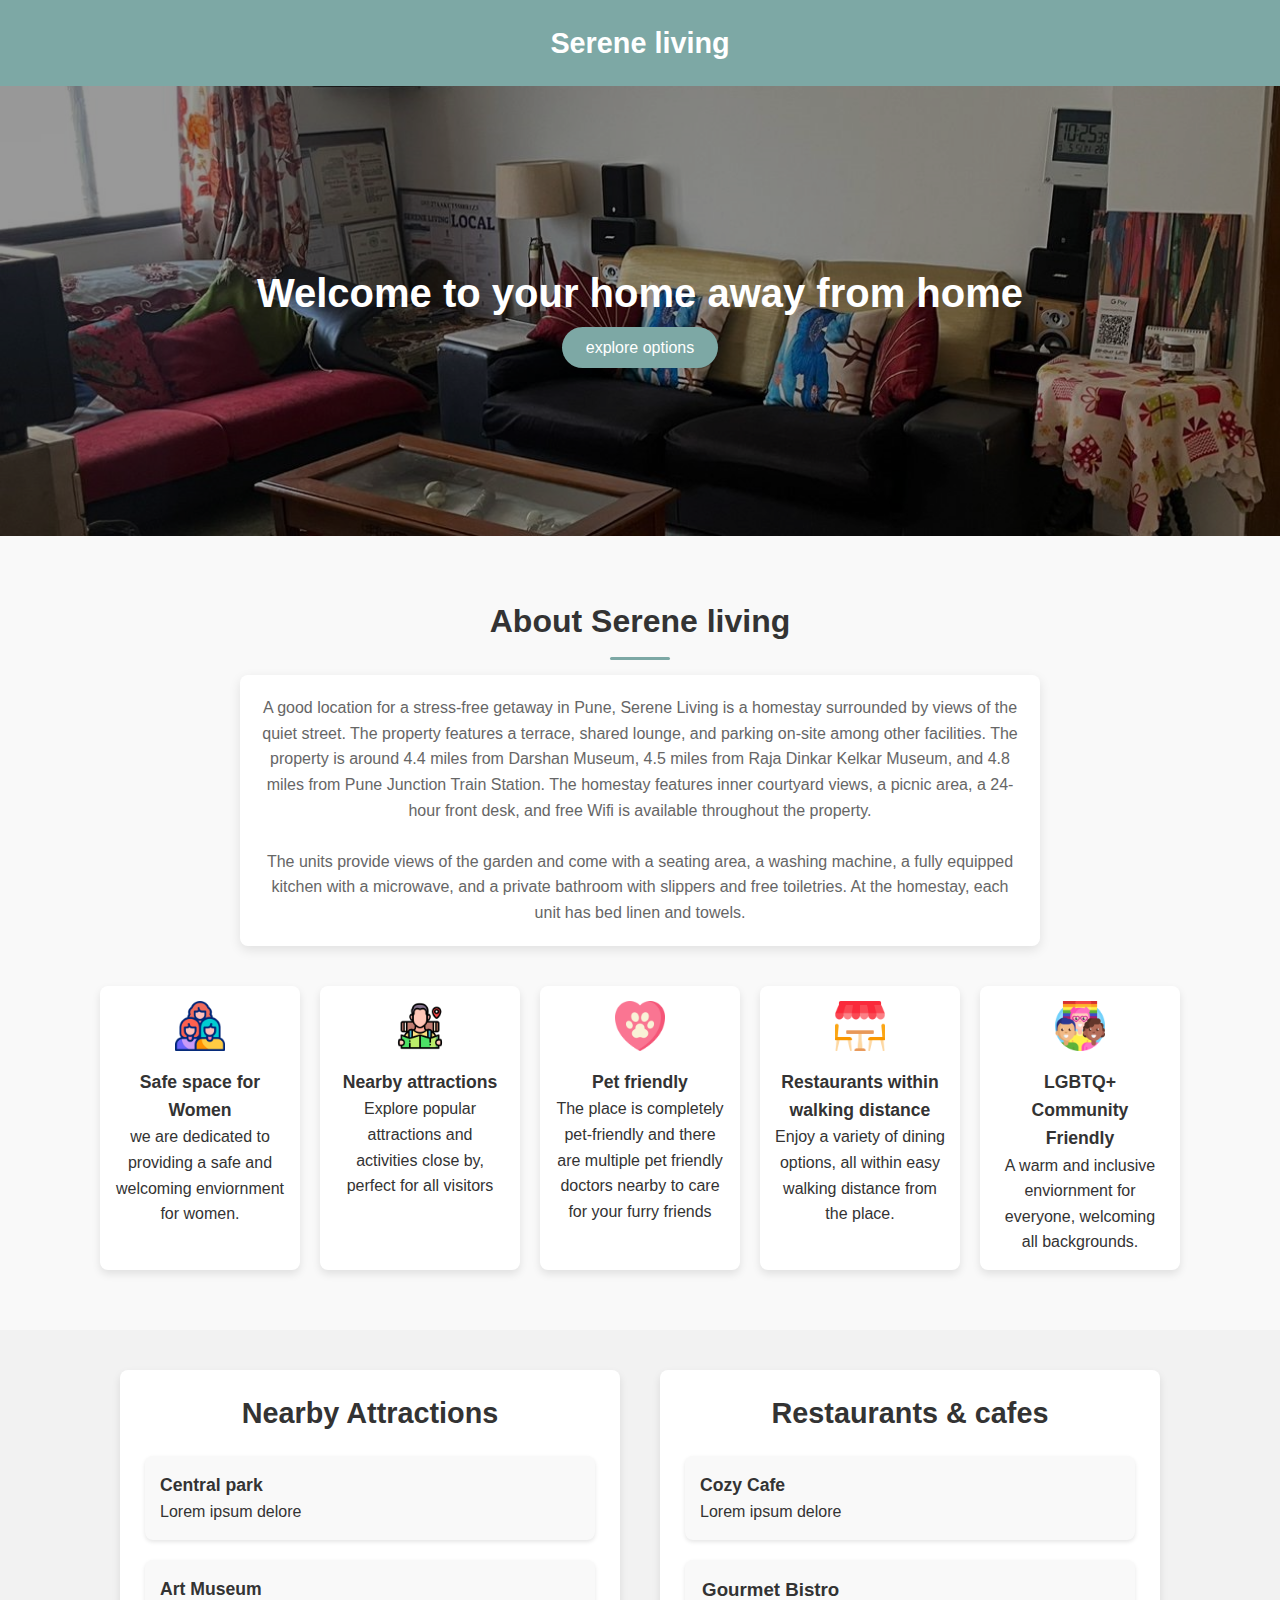
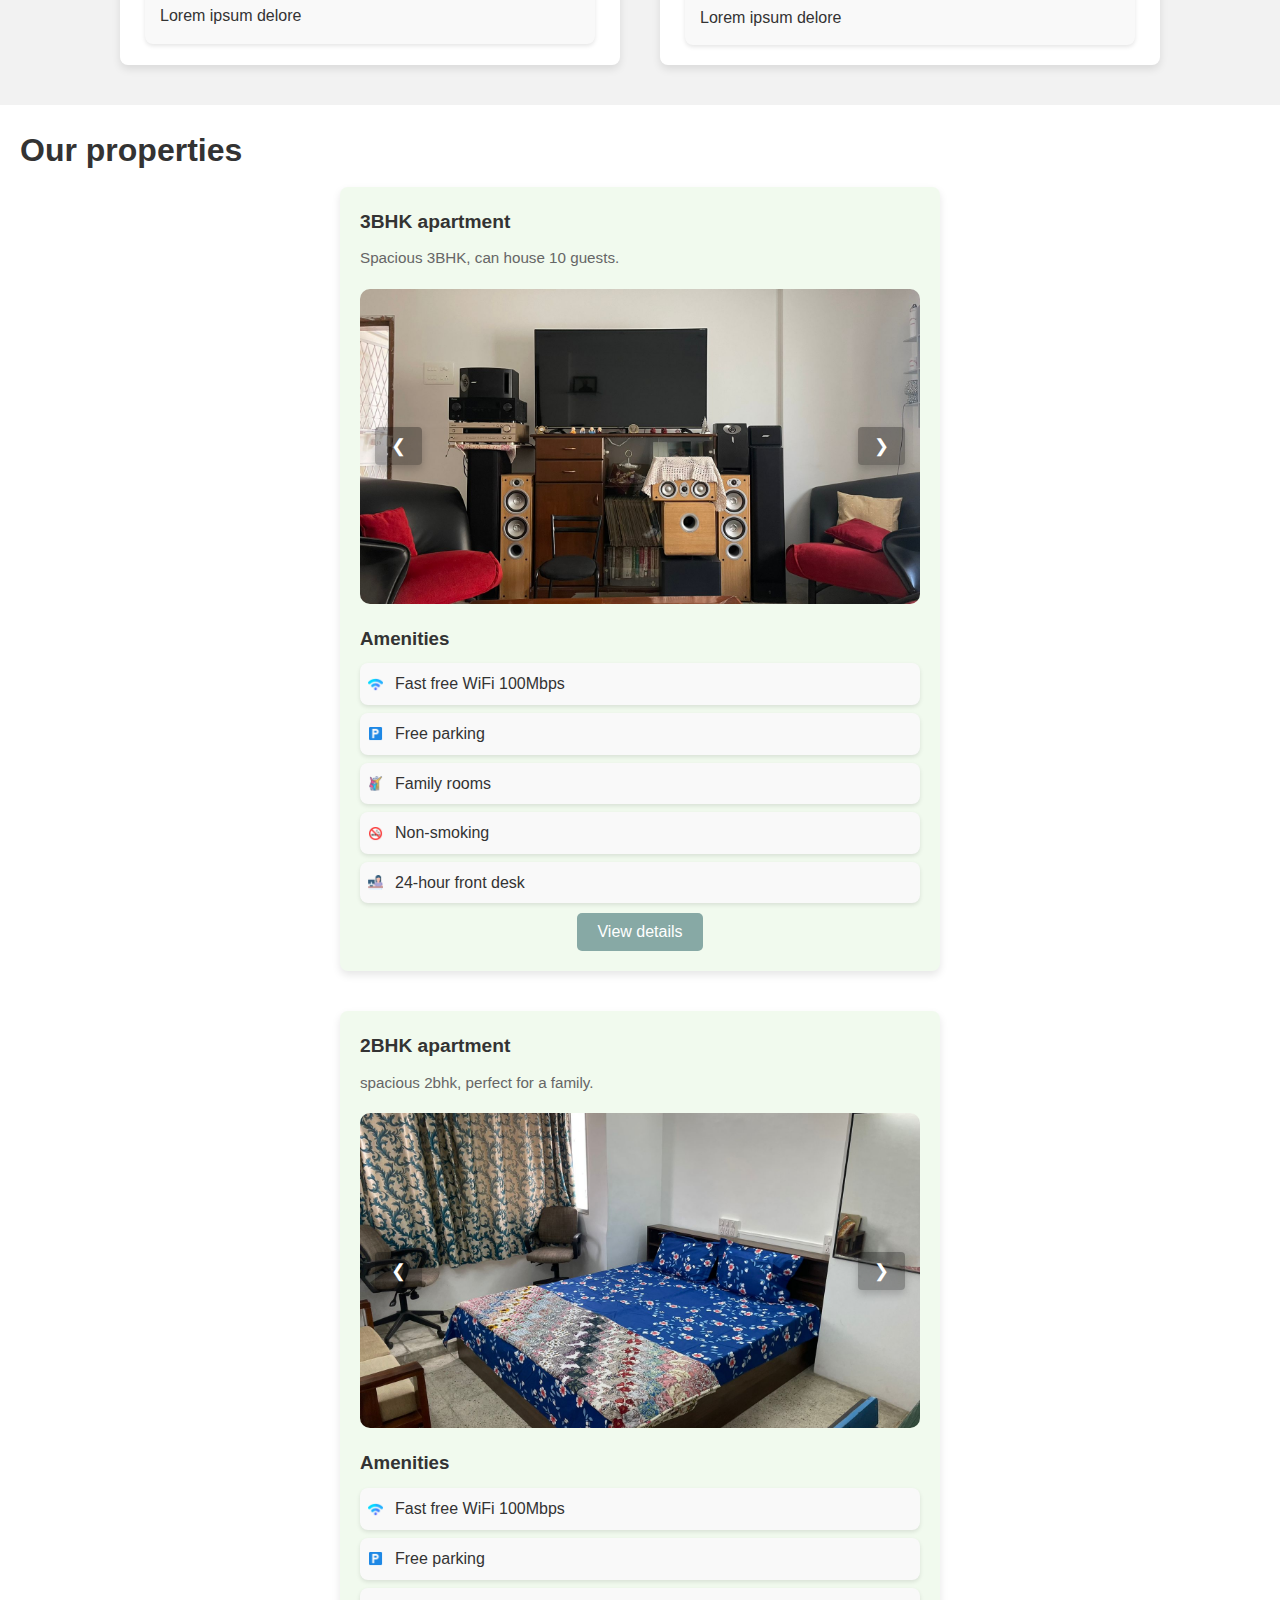
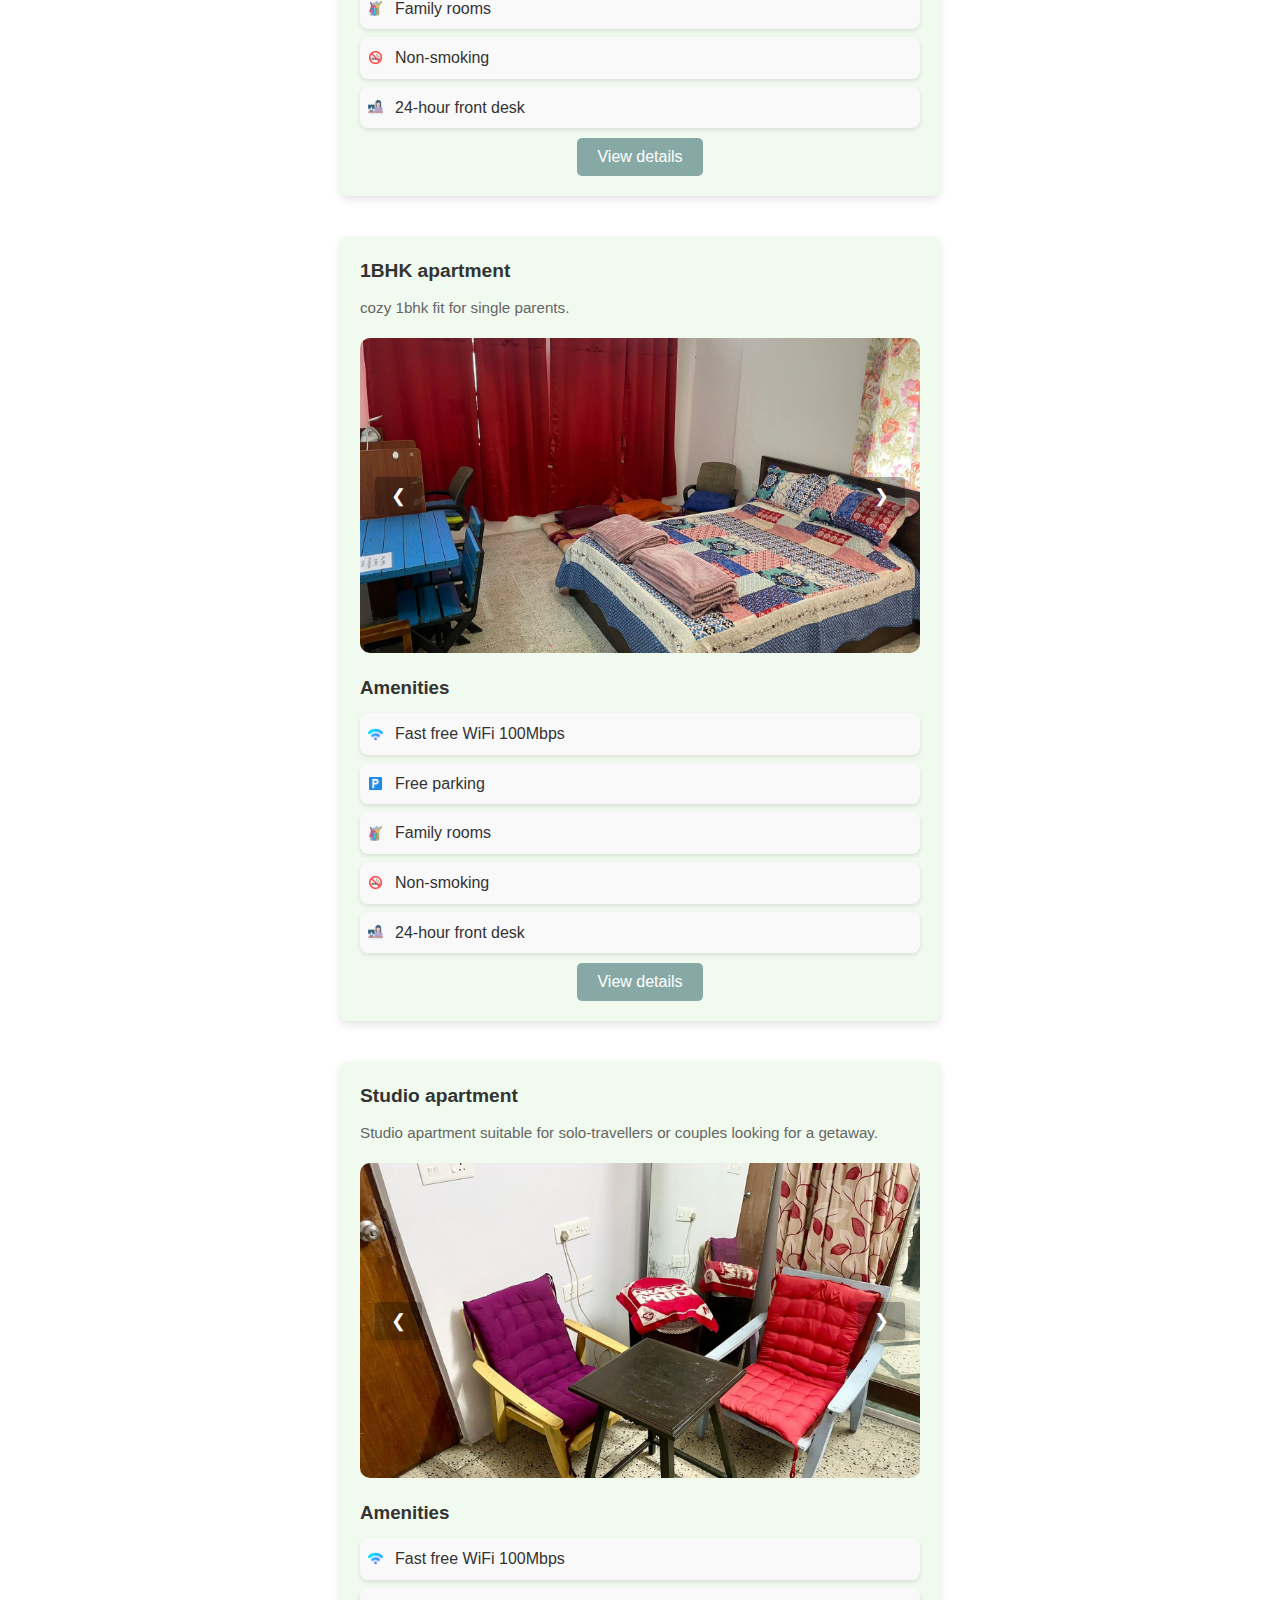
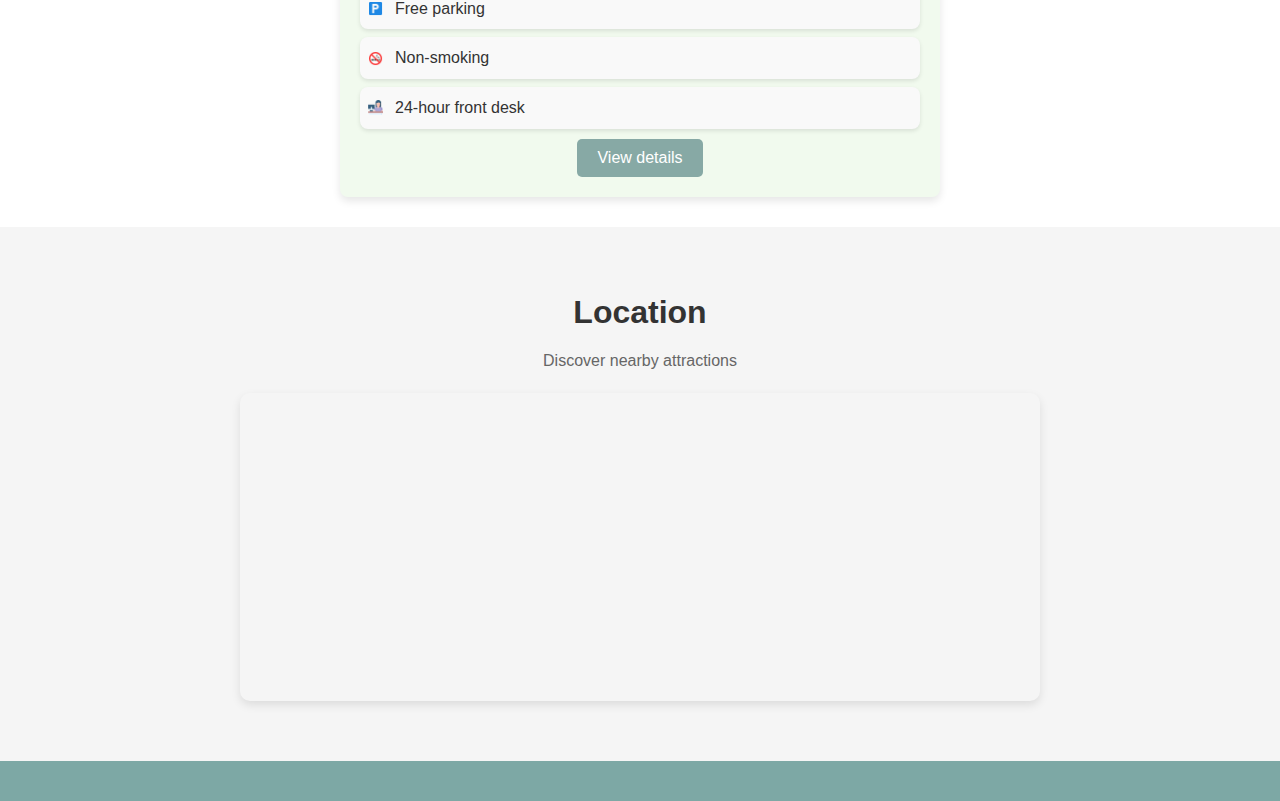
==== commit 88ee4e67: "made webpages for every property" ====
--- a/index.html
+++ b/index.html
@@ -101,15 +101,96 @@
         <h1>Our properties</h1>
         <div class="property-card-container">
 
+            <!-- 3BHK apartment -->
+            <div class="property-card">
+                <h2>3BHK apartment</h2> 
+                <div class="property-description" id="bhk3-description"></div>
+                <!-- slider for 3BHK apartment images -->
+                <div class="slider" id="bhk3-slider">
+                    <img src="assets/images/gallery/3bhk/3BHK lviing room.jpg" alt="3BHK apartment image 1" class="slide">
+                    <img src="assets/images/gallery/3bhk/3BHK living room 2.jpg" alt="3BHK apartment image 2" class="slide">
+                    <img src="assets/images/gallery/3bhk/3BHK kitchen 1.jpg" alt="3BHK apartment image 3" class="slide">
+                    <img src="assets/images/gallery/3bhk/3BHK kitchen 2.jpg" alt="3BHK apartment image 4" class="slide">
+                    <img src="assets/images/gallery/3bhk/3BHK bedroom 3.jpg" alt="3BHK apartment image 3" class="slide">
+                    <img src="assets/images/gallery/3bhk/3BHK bedroom 1.jpg" alt="3BHK apartment image 5" class="slide">
+                    <img src="assets/images/gallery/3bhk/3BHK bedroom 2.jpg" alt="3BHK apartment image 6" class="slide">
+                    <!-- navigation buttons -->
+                    <button class="slider-btn prev" onclick="changeSlide(-1, 'bhk3-slider')">&#10094;</button>
+                    <button class="slider-btn next" onclick="changeSlide(1, 'bhk3-slider')">&#10095;</button>
+                </div>
+                <!-- 3bhk amenities -->
+                <div class="property-amenities">
+                    <h3>Amenities</h3>
+                    <ul class="amenities-list" id="index-bhk3-amenities"></ul>
+                </div>
+                <!-- view details button -->
+                <div class="property-actions">
+                    <button class="view-details-btn" onclick="location.href='property-details/bhk3.html'">View details</button>
+                </div>
+            </div>
+
+            <!-- 2BHK apartment -->
+            <div class="property-card">
+                <h2>2BHK apartment</h2>
+                <div class="property-description" id="bhk2-description"></div>
+                <!-- slider for 2BHK apartment images -->
+                <div class="slider" id="bhk2-slider">
+                    <img src="assets/images/gallery/2bhk/2BHK bedroom 2.jpg" alt="2BHK apartment image 6" class="slide">
+                    <img src="assets/images/gallery/2bhk/2BHK bedroom 1.jpg" alt="2BHK apartment image 5" class="slide">
+                    <img src="assets/images/gallery/2bhk/2BHK lviing room.jpg" alt="2BHK apartment image 1" class="slide">
+                    <img src="assets/images/gallery/2bhk/2BHK living room 2.jpg" alt="2BHK apartment image 2" class="slide">
+                    <img src="assets/images/gallery/2bhk/2BHK kitchen 1.jpg" alt="2BHK apartment image 3" class="slide">
+                    <img src="assets/images/gallery/2bhk/2BHK kitchen 2.jpg" alt="2BHK apartment image 4" class="slide">
+                    <!-- navigation buttons -->
+                    <button class="slider-btn prev" onclick="changeSlide(-1, 'bhk2-slider')">&#10094;</button>
+                    <button class="slider-btn next" onclick="changeSlide(1, 'bhk2-slider')">&#10095;</button>
+                </div>
+                <!-- 2BHK amenities -->
+                <div class="property-amenities">
+                    <h3>Amenities</h3>
+                    <ul class="amenities-list" id="index-bhk2-amenities"></ul>
+                </div>
+                <!-- view details button -->
+                <div class="property-actions">
+                    <button class="view-details-btn" onclick="location.href='property-details/bhk2.html'">View details</button>
+                </div>
+            </div>
+
+            <!-- 1BHK apartment -->
+            <div class="property-card">
+                <h2>1BHK apartment</h2>
+                <div class="property-description" id="bhk1-description"></div>
+                <!-- slider for 1BHK apartment images -->
+                <div class="slider" id="bhk1-slider">
+                    <img src="assets/images/gallery/1bhk/1BHK bedroom 1.jpg" alt="1BHK apartment image 1" class="slide">
+                    <img src="assets/images/gallery/1bhk/1BHK lviing room.jpg" alt="1BHK apartment iamge 2" class="slide">
+                    <img src="assets/images/gallery/1bhk/1BHK living room 2.jpg" alt="1BHK apartment image 3" class="slide">
+                    <img src="assets/images/gallery/1bhk/1BHK kitchen 1.jpg" alt="1BHK apartment image 3" class="slide">
+                    <img src="assets/images/gallery/1bhk/1BHK kitchen 2.jpg" alt="1BHK apartment image 3" class="slide">
+                    <!-- navigation buttons -->
+                    <button class="slider-btn prev" onclick="changeSlide(-1, 'bhk1-slider')">&#10094;</button>
+                    <button class="slider-btn next" onclick="changeSlide(1, 'bhk1-slider')">&#10095;</button>
+                </div>
+                <!-- 1BHK amenities -->
+                <div class="property-amenities">
+                    <h3>Amenities</h3>
+                    <ul class="amenities-list" id="index-bhk1-amenities"></ul>
+                </div>
+                <!-- view details button -->
+                <div class="property-actions">
+                    <button class="view-details-btn" onclick="location.href='property-details/bhk1.html'">View details</button>
+                </div>
+            </div>
+
             <!-- Studio apartment -->
             <div class="property-card">
                 <h2>Studio apartment</h2>
                 <div class="property-description" id="studio-description"></div>
                 <!-- slider for studio apartment -->
                 <div class="slider" id="studio-slider">
-                    <img src="assets/images/gallery/studio/studio-apartment-02.jpg" alt="Studio apartment image 1" class="slide">
-                    <img src="assets/images/gallery/studio/studio-apartment-01.jpg" alt="Studio apartment image 2" class="slide">
-                    <img src="assets/images/gallery/studio/studio-apartment-03.jpg" alt="Studio apartment iamge 3" class="slide">
+                    <img src="assets/images/gallery/studio/studio-living-01.jpg" alt="Studio apartment image 1" class="slide">
+                    <img src="assets/images/gallery/studio/studio-living-02.jpg" alt="Studio apartment image 2" class="slide">
+                    <img src="assets/images/gallery/studio/studio-living-04.jpg" alt="Studio apartment iamge 3" class="slide">
                     <!-- navigation buttons -->
                     <button class="slider-btn prev" onclick="changeSlide(-1, 'studio-slider')">&#10094;</button>
                     <button class="slider-btn next" onclick="changeSlide(1, 'studio-slider')">&#10095;</button>
@@ -117,67 +198,11 @@
                 <!-- studio amenities -->
                 <div class="property-amenities">
                     <h3>Amenities</h3>
-                    <ul class="amenities-list" id="studio-amenities"></ul>
-                </div>
-            </div>
-
-            <!-- 3BHK apartment -->
-            <div class="property-card">
-                <h2>3BHK apartment</h2> 
-                <div class="property-description" id="bhk3-description"></div>
-                <!-- slider for 3BHK apartment images -->
-                <div class="slider" id="bhk3-slider">
-                    <img src="assets/images/gallery/studio/studio-apartment-02.jpg" alt="3BHK apartment image 1" class="slide">
-                    <img src="assets/images/gallery/studio/studio-apartment-01.jpg" alt="3BHK apartment image 2" class="slide">
-                    <img src="assets/images/gallery/studio/studio-apartment-03.jpg" alt="3BHK apartment image 3" class="slide">
-                    <!-- navigation buttons -->
-                    <button class="slider-btn prev" onclick="changeSlide(-1, 'bhk3-slider')">&#10094;</button>
-                    <button class="slider-btn next" onclick="changeSlide(1, 'bhk3-slider')">&#10095;</button>
-                </div>
-                <!-- 3bhk amenities -->
-                <div class="property-amenities">
-                    <h3>Amenities</h3>
-                    <ul class="amenities-list" id="bhk3-amenities"></ul>
-                </div>
-            </div>
-
-            <!-- 2BHK apartment -->
-            <div class="property-card">
-                <h2>2BHK apartment</h2>
-                <div class="property-description" id="bhk2-description"></div>
-                <!-- slider for 2BHK apartment images -->
-                <div class="slider" id="bhk2-slider">
-                    <img src="assets/images/gallery/studio/studio-apartment-02.jpg" alt="2BHK apartment image 1" class="slide">
-                    <img src="assets/images/gallery/studio/studio-apartment-01.jpg" alt="2BHK apartment image 2" class="slide">
-                    <img src="assets/images/gallery/studio/studio-apartment-03.jpg" alt="2BHK apartment image 3" class="slide">
-                    <!-- navigation buttons -->
-                    <button class="slider-btn prev" onclick="changeSlide(-1, 'bhk2-slider')">&#10094;</button>
-                    <button class="slider-btn next" onclick="changeSlide(1, 'bhk2-slider')">&#10095;</button>
-                </div>
-                <!-- 2BHK amenities -->
-                <div class="property-amenities">
-                    <h3>Amenities</h3>
-                    <ul class="amenities-list" id="bhk2-amenities"></ul>
-                </div>
-            </div>
-
-            <!-- 1BHK apartment -->
-            <div class="property-card">
-                <h2>1BHK apartment</h2>
-                <div class="property-description" id="bhk1-description"></div>
-                <!-- slider for 1BHK apartment images -->
-                <div class="slider" id="bhk1-slider">
-                    <img src="assets/images/gallery/studio/studio-apartment-02.jpg" alt="1BHK apartment image 1" class="slide">
-                    <img src="assets/images/gallery/studio/studio-apartment-01.jpg" alt="1BHK apartment iamge 2" class="slide">
-                    <img src="assets/images/gallery/studio/studio-apartment-03.jpg" alt="1BHK apartment image 3" class="slide">
-                    <!-- navigation buttons -->
-                    <button class="slider-btn prev" onclick="changeSlide(-1, 'bhk1-slider')">&#10094;</button>
-                    <button class="slider-btn next" onclick="changeSlide(1, 'bhk1-slider')">&#10095;</button>
-                </div>
-                <!-- 1BHK amenities -->
-                <div class="property-amenities">
-                    <h3>Amenities</h3>
-                    <ul class="amenities-list" id="bhk1-amenities"></ul>
+                    <ul class="amenities-list" id="index-studio-amenities"></ul>
+                </div>
+                <!-- view details button -->
+                <div class="property-actions">
+                    <button class="view-details-btn" onclick="location.href='property-details/studio.html'">View details</button>
                 </div>
             </div>
         </div>
--- a/assets/css/styles.css
+++ b/assets/css/styles.css
@@ -200,7 +200,7 @@
 
 /* property section styling */
 .property-section {
-    padding: 60px 20px;
+    padding: 20px 20px;
     background-color: #fff;
 }
 
@@ -209,11 +209,11 @@
     flex-wrap: wrap;
     gap: 20px;
     justify-content: center;
-    padding: 20px;
+    padding: 0px;
 }
 
 .property-card {
-    background-color: #fff;
+    background-color: #f1faee;
     max-width: 600px;
     margin: 10px;
     border-radius: 8px;
@@ -251,6 +251,7 @@
     border-radius: 10px;
     width: 100%;
     height: auto;
+    object-fit: cover;
 }
 
 .slider .slide:first-child {
@@ -296,7 +297,7 @@
 .amenities-list {
     list-style: none;
     padding: 0;
-    margin: 15px 0;
+    margin: 10px 0;
 }
 
 .amenities-list li {
@@ -316,16 +317,36 @@
 }
 
 .amenity-icon {
-    width: 24px;
-    height: 24px;
+    width: 15px;
+    height: 15px;
     margin-right: 12px;
     vertical-align: middle;
+}
+
+.property-actions {
+    text-align: center;
+    margin-top: 10px;
+}
+
+.view-details-btn {
+    background-color: #87a9a5;
+    color: white;
+    padding: 10px 20px;
+    border: none;
+    border-radius: 5px;
+    cursor: pointer;
+    font-size: 16px;
+    transition: background-color 0.3s;
+}
+
+.view-details-btn:hover {
+    background-color: #70928e
 }
 
 /* Basic styling */
 body {
     font-family: 'Roboto', sans-serif;
-    background-color: #faf3e0;
+    background-color: #f1faee;
     color: #333;
     margin: 0;
     padding: 0;
